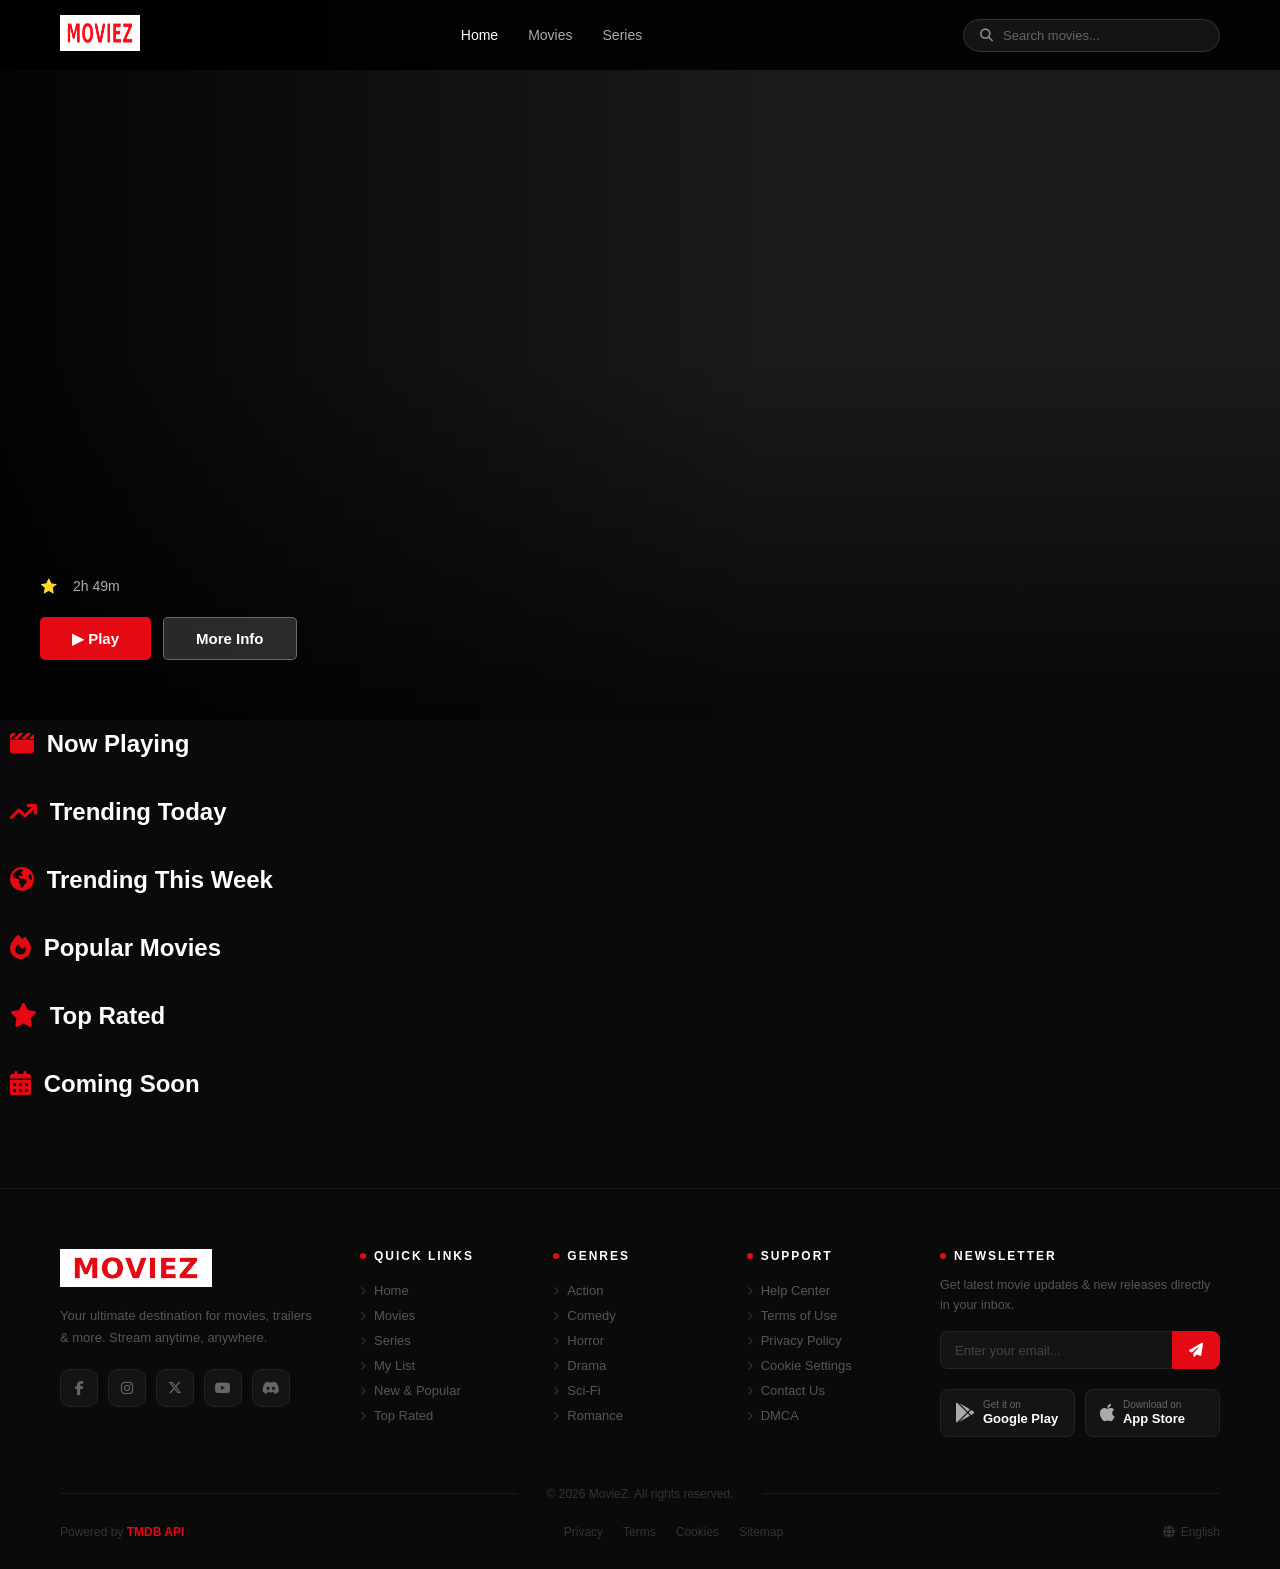
==== index.html @ 7d93047b "first commit of movie-api project" ====
<!DOCTYPE html>
<html lang="en">

<head>
    <meta charset="UTF-8">
    <meta name="viewport" content="width=device-width, initial-scale=1.0">
    <title>MovieZ</title>
    <link rel="stylesheet" href="style.css">
    <link rel="stylesheet" href="responsive.css">
    <link rel="stylesheet" href="https://cdnjs.cloudflare.com/ajax/libs/font-awesome/6.5.0/css/all.min.css">
</head>

<body>
    <div class="main">
        <div class="movie">
            <header>
                <div class="logo">
                    <img src="images/moviez-logo.png" alt="MovieZ" height="36">
                </div>
                <button class="hamburger" id="hamburger" aria-label="Menu"><i class="fa-solid fa-bars"></i></button>
                <ul class="nav-links" id="navLinks">
                    <li><a href="index.html" class="active">Home</a></li>
                    <li><a href="movie.html">Movies</a></li>
                    <li><a href="series.html">Series</a></li>
                    <!-- <li><a href="index.html">My List</a></li> -->
                </ul>
                <div class="header-right">
                    <div class="search-box" id="searchBox">
                        <i class="fa-solid fa-magnifying-glass"></i>
                        <input type="text" id="searchInput" placeholder="Search movies..." autocomplete="off" />
                        <button class="search-clear" id="searchClear">✕</button>
                        <div class="search-dropdown" id="searchDropdown"></div>
                    </div>
                </div>
            </header>

            <div class="search-results hidden" id="searchResults">
                <h2>Search Results</h2>
                <div class="cards-row" id="searchRow"></div>
            </div>

            <div class="middle">
                <div class="hero">
                    <div class="hero-bg"></div>
                    <div class="hero-content">
                        <h1 class="hero-title"></h1>
                        <div class="hero-meta">
                            <span class="hero-rating">⭐</span>
                            <span>2h 49m</span>
                            <span class="hero-year"></span>
                        </div>
                        <p class="hero-desc"></p>
                        <div class="hero-buttons">
                            <button class="btn-play">▶ Play</button>
                            <button class="btn-list">
                                <i class="fa-light fa-circle-info info"></i> More Info
                            </button>
                        </div>
                    </div>
                </div>
            </div>
        </div>

        <!-- Popular -->
        <!-- Now Playing -->
        <div class="movies-section">
            <div class="section-header">
                <h2 class="section-title"><i class="fa-solid fa-clapperboard s-icon"></i> Now Playing</h2>
            </div>
            <div class="cards-row" id="nowPlayingRow"></div>
        </div>

        <!-- Trending Today -->
        <div class="movies-section">
            <div class="section-header">
                <h2 class="section-title"><i class="fa-solid fa-arrow-trend-up s-icon"></i> Trending Today</h2>
            </div>
            <div class="cards-row" id="trendingTodayRow"></div>
        </div>

        <!-- Trending This Week -->
        <div class="movies-section">
            <div class="section-header">
                <h2 class="section-title"><i class="fa-solid fa-earth-americas s-icon"></i> Trending This Week</h2>
            </div>
            <div class="cards-row" id="trendingWeekRow"></div>
        </div>

        <!-- Popular -->
        <div class="movies-section">
            <div class="section-header">
                <h2 class="section-title"><i class="fa-solid fa-fire s-icon"></i> Popular Movies</h2>
            </div>
            <div class="cards-row" id="popularRow"></div>
        </div>

        <!-- Top Rated -->
        <div class="movies-section">
            <div class="section-header">
                <h2 class="section-title"><i class="fa-solid fa-star s-icon"></i> Top Rated</h2>
            </div>
            <div class="cards-row" id="topRatedRow"></div>
        </div>

        <!-- Upcoming -->
        <div class="movies-section">
            <div class="section-header">
                <h2 class="section-title"><i class="fa-solid fa-calendar-days s-icon"></i> Coming Soon</h2>
            </div>
            <div class="cards-row" id="upcomingRow"></div>
        </div>

        <!-- ── POPUP OVERLAY ── -->
        <div class="overlay" id="movie-overlay">
            <div class="popup" id="movie-popup">

                <button class="close-btn" id="popup-close">✕</button>

                <!-- TOP SECTION -->
                <div class="popup-top">

                    <!-- LEFT: Poster + Info + Watchlist -->
                    <div class="popup-left">
                        <img src="" alt="" class="popup-poster" id="popup-poster">
                        <div class="popup-info">
                            <h2 class="popup-title" id="popup-title"></h2>
                            <p class="popup-tagline" id="popup-tagline"></p>
                            <div class="popup-chips" id="popup-chips"></div>
                            <p class="popup-overview" id="popup-overview"></p>
                        </div>
                        <button class="watchlist-btn" id="popup-watchlist">
                            <span>+</span> Add to Watchlist
                        </button>
                    </div>

                    <!-- RIGHT: Trailer + Cast + Details -->
                    <div class="popup-right">
                        <div class="popup-trailer" id="popup-trailer">
                            <div class="trailer-placeholder">
                                <div class="play-btn">▶</div>
                            </div>
                        </div>

                        <!-- Cast + Details side by side -->
                        <div class="popup-bottom-right">
                            <div class="popup-cast-section">
                                <div class="popup-section-header">
                                    <span class="popup-section-title">Cast</span>
                                </div>
                                <div class="popup-cast-grid" id="popup-cast"></div>
                            </div>
                            <div class="popup-similar-section">
                                <div class="popup-section-header">
                                    <span class="popup-section-title">Details</span>
                                </div>
                                <div class="popup-extra-details" id="popup-extra-details"></div>
                            </div>
                        </div>
                    </div>

                </div>

                <!-- STATS BAR -->
                <div class="popup-stats" id="popup-stats"></div>
                <div class="popup-release-banner" id="popup-release-banner">
                    <span class="release-label">RELEASING ON</span>
                    <h2 class="release-date" id="popup-release-date"></h2>
                    <span class="release-sub">IN CINEMAS WORLDWIDE</span>
                </div>

                <!-- SIMILAR MOVIES -->
                <div class="popup-bottom">
                    <div class="popup-similar-section" style="padding: 0;">
                        <div class="popup-section-header">
                            <span class="popup-section-title">Similar Movies</span>
                            <a href="#" class="popup-view-all">View All</a>
                        </div>
                        <div class="popup-similar-grid" id="popup-similar"></div>
                    </div>
                </div>

            </div>
        </div>

    </div>

    <footer class="site-footer">



        <div class="footer-inner">

            <!-- TOP ROW -->
            <div class="footer-top">

                <!-- Brand -->
                <div class="footer-brand">
                    <div class="footer-logo">
                        <img src="images/moviez-logo.png" alt="MovieZ" height="36">
                    </div>
                    <p class="footer-tagline">Your ultimate destination for movies, trailers & more. Stream anytime,
                        anywhere.</p>
                    <div class="footer-social">
                        <a href="#" class="social-icon" title="Facebook"><i class="fa-brands fa-facebook-f"></i></a>
                        <a href="#" class="social-icon" title="Instagram"><i class="fa-brands fa-instagram"></i></a>
                        <a href="#" class="social-icon" title="Twitter"><i class="fa-brands fa-x-twitter"></i></a>
                        <a href="#" class="social-icon" title="YouTube"><i class="fa-brands fa-youtube"></i></a>
                        <a href="#" class="social-icon" title="Discord"><i class="fa-brands fa-discord"></i></a>
                    </div>
                </div>

                <!-- Quick Links -->
                <div class="footer-col">
                    <h4><span class="col-dot"></span>Quick Links</h4>
                    <ul>
                        <li><a href="#"><i class="fa-solid fa-chevron-right"></i>Home</a></li>
                        <li><a href="#"><i class="fa-solid fa-chevron-right"></i>Movies</a></li>
                        <li><a href="#"><i class="fa-solid fa-chevron-right"></i>Series</a></li>
                        <li><a href="#"><i class="fa-solid fa-chevron-right"></i>My List</a></li>
                        <li><a href="#"><i class="fa-solid fa-chevron-right"></i>New & Popular</a></li>
                        <li><a href="#"><i class="fa-solid fa-chevron-right"></i>Top Rated</a></li>
                    </ul>
                </div>

                <!-- Genres -->
                <div class="footer-col">
                    <h4><span class="col-dot"></span>Genres</h4>
                    <ul>
                        <li><a href="#"><i class="fa-solid fa-chevron-right"></i>Action</a></li>
                        <li><a href="#"><i class="fa-solid fa-chevron-right"></i>Comedy</a></li>
                        <li><a href="#"><i class="fa-solid fa-chevron-right"></i>Horror</a></li>
                        <li><a href="#"><i class="fa-solid fa-chevron-right"></i>Drama</a></li>
                        <li><a href="#"><i class="fa-solid fa-chevron-right"></i>Sci-Fi</a></li>
                        <li><a href="#"><i class="fa-solid fa-chevron-right"></i>Romance</a></li>
                    </ul>
                </div>

                <!-- Support -->
                <div class="footer-col">
                    <h4><span class="col-dot"></span>Support</h4>
                    <ul>
                        <li><a href="#"><i class="fa-solid fa-chevron-right"></i>Help Center</a></li>
                        <li><a href="#"><i class="fa-solid fa-chevron-right"></i>Terms of Use</a></li>
                        <li><a href="#"><i class="fa-solid fa-chevron-right"></i>Privacy Policy</a></li>
                        <li><a href="#"><i class="fa-solid fa-chevron-right"></i>Cookie Settings</a></li>
                        <li><a href="#"><i class="fa-solid fa-chevron-right"></i>Contact Us</a></li>
                        <li><a href="#"><i class="fa-solid fa-chevron-right"></i>DMCA</a></li>
                    </ul>
                </div>

                <!-- Newsletter -->
                <div class="footer-newsletter">
                    <h4><span class="col-dot"></span>Newsletter</h4>
                    <p>Get latest movie updates & new releases directly in your inbox.</p>
                    <div class="newsletter-form">
                        <input type="email" placeholder="Enter your email..." />
                        <button><i class="fa-solid fa-paper-plane"></i></button>
                    </div>
                    <div class="footer-app-badges">
                        <a href="#" class="app-badge">
                            <i class="fa-brands fa-google-play"></i>
                            <span><small>Get it on</small>Google Play</span>
                        </a>
                        <a href="#" class="app-badge">
                            <i class="fa-brands fa-apple"></i>
                            <span><small>Download on</small>App Store</span>
                        </a>
                    </div>
                </div>

            </div>

            <!-- DIVIDER -->
            <div class="footer-divider">
                <span class="divider-text">© 2026 MovieZ. All rights reserved.</span>
            </div>

            <!-- BOTTOM ROW -->
            <div class="footer-bottom">
                <p class="footer-powered">Powered by <a href="https://www.themoviedb.org/" target="_blank">TMDB API</a>
                </p>
                <div class="footer-bottom-links">
                    <a href="#">Privacy</a>
                    <a href="#">Terms</a>
                    <a href="#">Cookies</a>
                    <a href="#">Sitemap</a>
                </div>
                <p class="footer-lang"><i class="fa-solid fa-globe"></i> English</p>
            </div>

        </div>
    </footer>
    <script src="js/script.js"></script>
    <script>
        document.getElementById("hamburger").addEventListener("click", () => {
            document.getElementById("navLinks").classList.toggle("open");
        });
        document.addEventListener("click", (e) => {
            const nav = document.getElementById("navLinks");
            const btn = document.getElementById("hamburger");
            if (!nav.contains(e.target) && !btn.contains(e.target)) {
                nav.classList.remove("open");
            }
        });
    </script>
</body>
</html>
---- style.css ----
* {
  margin: 0;
  padding: 0;
  box-sizing: border-box;
  font-family: "Poppins", sans-serif;
  list-style: none;
}

/* Background dark karo */
body {
  background: #0a0a0a;
  color: #ffffff;
}

a {
  text-decoration: none;
  color: #ffffff;
  /* black se white */
}

.hidden {
  display: none;
}

.logo img {
  height: 36px;
  mix-blend-mode: multiply;  /* ← yeh add karo — white box hatega */
  filter: brightness(1);
}
header {
  display: flex;
  justify-content: space-between;
  align-items: center;
  padding: 15px 60px;
  position: fixed;
  top: 0;
  left: 0;
  width: 100%;
  z-index: 1000;
  overflow: visible;
  background: rgba(0, 0, 0, 0.85);
  backdrop-filter: blur(8px);
}

.logo img {
  width: 80px;
  mix-blend-mode: screen;
  /* multiply se screen karo — better result */
  filter: brightness(1.2);
}

.logo-text {
  font-size: 1.6rem;
  font-weight: 800;
  color: #e50914;
  letter-spacing: 1px;
  cursor: pointer;
}

/* Nav links */
.nav-links {
  display: flex;
  gap: 30px;
  list-style: none;
}

.nav-links a {
  font-size: 14px;
  color: #aaaaaa;
  transition: color 0.2s;
}

.nav-links a:hover,
.nav-links a.active {
  color: #ffffff;
}

/* Header right side */
.header-right {
  position: relative;
  z-index: 9999;
  overflow: visible !important;
}

.search-icon {
  font-size: 18px;
  color: #aaaaaa;
  cursor: pointer;
  transition: color 0.2s;
}

.search-icon:hover {
  color: #ffffff;
}

/* Avatar circle */
.avatar {
  width: 34px;
  height: 34px;
  background: #e50914;
  border-radius: 4px;
  display: flex;
  align-items: center;
  justify-content: center;
  font-size: 14px;
  font-weight: 600;
  cursor: pointer;
}

/* Hero Section */
.hero {
  position: relative;
  width: 100%;
  height: 80vh;
  display: flex;
  align-items: center;
  padding: 0 60px 100px;
  padding-top: 80px;
}

/* Background image */
.hero-bg {
  position: absolute;
  top: 0;
  left: 0;
  width: 100%;
  height: 100%;
  /* background-image: url('images/berlin.jpg'); */
  /* apni image daalo */
  background-size: cover;
  background-position: top;

  /* Dark overlay taaki text padha ja sake */
  background-color: #1a1a1a;
}

/* Left se right gradient overlay */
.hero-bg::after {
  content: "";
  position: absolute;
  inset: 0;
  background:
    linear-gradient(to right, rgba(0, 0, 0, 0.85) 0%, transparent 60%),
    linear-gradient(to top, rgba(0, 0, 0, 0.7) 0%, transparent 50%);
}

/* .trending-badge {
  background: #e50914;
  padding: 4px 12px;
  border-radius: 4px;
  font-size: 13px;
  font-weight: 600;
  display: inline-block;
  margin-bottom: 12px;
} */

/* Content upar overlay ke */
.hero-content {
  position: absolute;
  bottom: 60px;
  /* neeche se */
  left: 40px;
  /* left se */
  top: unset;
  /* top hatao */
  max-width: 550px;
}

.hero-title {
  font-size: 36px;
  max-width: 500px;
  font-weight: 700;
  line-height: 1.2;
  margin-bottom: 10px;
  color: #ffffff;
}

.hero-meta {
  display: flex;
  align-items: center;
  gap: 16px;
  font-size: 14px;
  color: #aaaaaa;
  margin-bottom: 14px;
}

.hero-desc {
  font-size: 15px;
  line-height: 1.6;
  color: #cccccc;
  margin-bottom: 23px;
}

/* Buttons */
.hero-buttons {
  display: flex;
  gap: 12px;
}

.btn-play {
  background: #e50914;
  color: white;
  border: none;
  padding: 12px 32px;
  font-size: 15px;
  font-weight: 600;
  border-radius: 5px;
  cursor: pointer;
}

.btn-play:hover {
  background: #c1070f;
}

.btn-list {
  background: rgba(255, 255, 255, 0.15);
  color: white;
  border: 1px solid rgba(255, 255, 255, 0.3);
  padding: 12px 32px;
  font-size: 15px;
  font-weight: 600;
  border-radius: 5px;
  cursor: pointer;
}

.btn-list:hover {
  background: rgba(255, 255, 255, 0.25);
}

.section-title {
  padding: 10px;
}

/* Cards row — horizontal scroll */
.cards-row {
  display: flex;
  gap: 12px;
  overflow-x: auto;
  padding: 10px 60px;
  scrollbar-width: none;
  flex-wrap: nowrap;
}

.cards-row::-webkit-scrollbar {
  display: none;
}

/* Single card */
.card {
  flex-shrink: 0;
  width: 150px;
  position: relative;
  border-radius: 6px;
  overflow: hidden;
  background: #1a1a1a;
  cursor: pointer;
  transition: transform 0.25s ease;
}

.rating {
  border: 2px solid green;
  background: rgba(0, 0, 0, 0.75);
  border: 1px solid rgba(245, 197, 24, 0.4);
  padding: 0px 5px;
  border-radius: 6px;
  position: absolute;
  top: 10px;
  font-size: 14px;
  left: 5px;
}

.modal {
  position: fixed;
  top: 0;
  left: 0;
  width: 100%;
  height: 100%;
  background: #141414;
  /* dark background */
  z-index: 9999;
  overflow-y: auto;
  position: relative;
  /* close button ke liye */
}

/* Hover effect */
.card:hover {
  transform: scale(1.1);
}

/* Card image */
.card img {
  width: 100%;
  aspect-ratio: 2/3;
  object-fit: cover;
  display: block;
}

/* Card title */
.card-info {
  padding: 8px 10px;
}

.card-year {
  font-size: 12px;
  color: #888;
  margin-top: 2px;
}

.card-info p {
  font-size: 12px;
  font-weight: 600;
  color: #ffffff;
  white-space: nowrap;
  overflow: hidden;
  text-overflow: ellipsis;
}

.search-box {
  position: relative;
  z-index: 10000;
  display: flex;
  align-items: center;
  background: #141414;
  border: 1px solid #333;
  border-radius: 50px;
  padding: 8px 16px;
  gap: 10px;
  transition:
    border-color 0.2s,
    background 0.2s;
}

.search-dropdown {
  position: fixed;
  /* absolute ki jagah fixed */
  top: 64px;
  /* header height ke barabar */
  right: 60px;
  /* header ke right padding ke barabar */
  width: 320px;
  background: #181818;
  border: 1px solid #2a2a2a;
  border-radius: 12px;
  box-shadow: 0 20px 60px rgba(0, 0, 0, 0.8);
  overflow: hidden;
  display: none;
  z-index: 99999;
}

.search-dropdown.active {
  display: block !important;
  /* !important add karo */
}

.search-box:focus-within {
  border-color: #e50914;
  background: #1a1a1a;
}

.search-box i {
  color: #888;
  font-size: 13px;
  flex-shrink: 0;
}

.search-box input {
  background: transparent;
  border: none;
  outline: none;
  color: #fff;
  font-size: 13px;
  width: 200px;
  font-family: inherit;
}

.search-box input::placeholder {
  color: #666;
}

/* X button */
.search-clear {
  background: none;
  border: none;
  color: #666;
  cursor: pointer;
  font-size: 12px;
  padding: 0;
  display: none;
  transition: color 0.2s;
  flex-shrink: 0;
}

.search-clear.visible {
  display: block;
}

.search-clear:hover {
  color: #fff;
}

.search-item {
  display: flex;
  align-items: center;
  gap: 12px;
  padding: 10px 16px;
  cursor: pointer;
  transition: background 0.2s;
}

.search-item:hover {
  background: rgba(229, 9, 20, 0.15);
  border-left: 3px solid #e50914;
}

.search-item-icon {
  color: #666;
  font-size: 13px;
  flex-shrink: 0;
}

.search-item-title {
  font-size: 14px;
  font-weight: 400;
  color: #fff;
}

.search-item:hover .search-item-icon {
  color: #e50914;
}

.search-item:hover .search-item-title {
  color: #e50914;
}

/* Poori screen cover kare */
.modal {
  position: fixed;
  top: 0;
  left: 0;
  width: 100%;
  height: 100%;
  background: rgba(0, 0, 0, 0.85);
  z-index: 999;
  overflow-y: auto;
}

/* Banner — upar full width */
.modal img {
  width: 100%;
  max-height: 400px;
  object-fit: cover;
}

/* Info section — flex row */
.modal-info {
  display: flex;
  gap: 40px;
  padding: 30px 60px;
}

.modal-left {
  flex: 2;
}

.modal-right {
  flex: 1;
}

/* Title */
.modal-left p:first-child {
  font-size: 28px;
  font-weight: 700;
  margin-bottom: 12px;
}

/* Close button */
.removebtn {
  position: absolute;
  top: 20px;
  right: 20px;
  background: rgba(0, 0, 0, 0.6);
  border: none;
  color: white;
  width: 36px;
  height: 36px;
  border-radius: 50%;
  cursor: pointer;
  font-size: 14px;
}

/* ── OVERLAY ── */
.overlay {
  position: fixed;
  inset: 0;
  background: rgba(0, 0, 0, 0.85);
  display: flex;
  align-items: center;
  justify-content: center;
  z-index: 1000;
  padding: 20px;
  opacity: 0;
  pointer-events: none;
  transition: opacity 0.3s ease;
  backdrop-filter: blur(4px);
}

.overlay.active {
  opacity: 1;
  pointer-events: all;
}

/* ── POPUP ── */
.popup {
  background: #181818;
  border-radius: 16px;
  width: 100%;
  max-width: 1000px;
  max-height: 92vh;
  overflow-y: auto;
  overflow-x: clip;
  box-shadow: 0 40px 100px rgba(0, 0, 0, 0.8);
  transform: translateY(24px) scale(0.97);
  transition: transform 0.35s cubic-bezier(0.16, 1, 0.3, 1);
  position: relative;
  scrollbar-width: thin;
  scrollbar-color: #333 transparent;
}

.overlay.active .popup {
  transform: translateY(0) scale(1);
}

.popup::-webkit-scrollbar {
  width: 4px;
}

.popup::-webkit-scrollbar-track {
  background: transparent;
}

.popup::-webkit-scrollbar-thumb {
  background: #333;
  border-radius: 2px;
}

/* ── CLOSE BUTTON ── */
.close-btn {
  position: absolute;
  top: 14px;
  right: 14px;
  width: 34px;
  height: 34px;
  background: rgba(255, 255, 255, 0.1);
  border: 1px solid rgba(255, 255, 255, 0.12);
  border-radius: 50%;
  cursor: pointer;
  display: flex;
  align-items: center;
  justify-content: center;
  color: #aaa;
  font-size: 16px;
  transition: all 0.2s ease;
  z-index: 10;
}

.close-btn:hover {
  background: rgba(255, 255, 255, 0.18);
  color: #fff;
  transform: rotate(90deg);
}

/* ── TOP SECTION ── */
.popup-top {
  display: grid;
  grid-template-columns: 280px 1fr;
  gap: 0;
  border-bottom: 1px solid #2a2a2a;
  align-items: start;
  /* ← KEY FIX: dono side apni height le lo */
}

/* ── LEFT: Poster + Info + Watchlist ── */
.popup-left {
  display: flex;
  flex-direction: column;
  /* justify-content: flex-start; */
  border-right: 1px solid #2a2a2a;
  overflow-y: auto;
  scrollbar-width: none;
  /* max-height: 92vh; */
}

.popup-left::-webkit-scrollbar {
  display: none;
}

.popup-poster {
  width: 100%;
  aspect-ratio: 2/3;
  object-fit: cover;
  border-radius: 16px 0 0 0;
  display: block;
  flex-shrink: 0;
}

.popup-extra-details {
  display: grid;
  grid-template-columns: auto 1fr;
  gap: 0;
}

/* Info below poster */
.popup-info {
  padding: 16px 16px 0;
}

.popup-title {
  font-size: 24px;
  font-weight: 800;
  color: #fff;
  line-height: 1.2;
  margin-bottom: 6px;
}

.popup-tagline {
  font-size: 12px;
  color: #888;
  font-style: italic;
  margin-bottom: 14px;
}

.popup-chips {
  display: flex;
  flex-wrap: wrap;
  gap: 8px;
  margin-bottom: 14px;
}

.p-chip {
  background: #222;
  border: 1px solid #333;
  border-radius: 6px;
  padding: 4px 10px;
  font-size: 12px;
  color: #bbb;
  font-weight: 500;
}

.p-chip-rating {
  display: flex;
  align-items: center;
  gap: 5px;
  background: rgba(245, 197, 24, 0.1);
  border: 1px solid rgba(245, 197, 24, 0.3);
  border-radius: 6px;
  padding: 4px 10px;
  font-size: 12px;
  font-weight: 700;
  color: #f5c518;
}

.popup-overview {
  font-size: 12.5px;
  color: #999;
  line-height: 1.7;
  margin-bottom: 0;
}

.watchlist-btn {
  margin: 14px 16px;
  background: #222;
  border: 1px solid #333;
  border-radius: 8px;
  color: #fff;
  font-family: inherit;
  font-size: 14px;
  font-weight: 600;
  padding: 12px;
  cursor: pointer;
  display: flex;
  align-items: center;
  justify-content: center;
  gap: 8px;
  transition:
    background 0.2s,
    border-color 0.2s;
  flex-shrink: 0;
}

.watchlist-btn span {
  font-size: 18px;
  line-height: 1;
}

.watchlist-btn:hover {
  background: #2a2a2a;
  border-color: #444;
}

/* ── RIGHT: Trailer ── */
.popup-right {
  padding: 0;
  gap: 0;
  display: flex;
  flex-direction: column;
  overflow: hidden;
  border-radius: 0 16px 0 0;
}

.popup-right-heading {
  font-size: 16px;
  font-weight: 700;
  color: #fff;
  margin: 0;
}

.popup-trailer {
  display: flex;
  flex-direction: column;
}

.trailer-placeholder {
  width: 100%;
  aspect-ratio: 16/9;
  /* ← FIXED ratio */
  background: linear-gradient(135deg, #1a1a1a 0%, #2a2a2a 100%);
  display: flex;
  align-items: center;
  justify-content: center;
  cursor: pointer;
  overflow: hidden;
  position: relative;
  border: 1px solid #333;
}

.trailer-placeholder img {
  width: 100%;
  height: 100%;
  object-fit: cover;
}

.trailer-placeholder iframe {
  position: absolute;
  top: 0;
  left: 0;
  width: 100%;
  height: 100%;
  border: none;
}

.play-btn {
  position: absolute;
  width: 64px;
  height: 44px;
  background: #ff0000;
  border-radius: 10px;
  display: flex;
  align-items: center;
  justify-content: center;
  font-size: 20px;
  color: #fff;
  border: none;
  transition:
    transform 0.2s,
    background 0.2s;
}

.trailer-placeholder:hover .play-btn {
  transform: scale(1.1);
  background: #cc0000;
}

.trailer-link {
  display: none;
}

/* Extra Details */
.popup-extra-details {
  display: grid !important;
  grid-template-columns: auto 1fr;
  gap: 4px 12px;
}

/* ── STATS BAR ── */
.popup-stats {
  display: grid;
  grid-template-columns: repeat(4, 1fr);
  border-bottom: 1px solid #2a2a2a;
}

.stat-item {
  padding: 18px 20px;
  display: flex;
  flex-direction: column;
  gap: 4px;
  border-right: 1px solid #2a2a2a;
}

.stat-item:last-child {
  border-right: none;
}

.stat-top {
  display: flex;
  align-items: center;
  gap: 8px;
}

.stat-icon {
  font-size: 18px;
}

.stat-value {
  font-size: 20px;
  font-weight: 800;
  color: #fff;
}

.stat-sub {
  font-size: 11px;
  color: #666;
  font-weight: 600;
  text-transform: uppercase;
  letter-spacing: 0.8px;
}

.stat-denom {
  font-size: 13px;
  color: #666;
  font-weight: 400;
}

.popup-bottom-right {
  display: grid;
  grid-template-columns: 55% 45%;
  /* cast zyada, details kam */
  gap: 0;
  padding: 24px;
  border-top: 1px solid #2a2a2a;
}

/* ── BOTTOM: Cast + Similar ── */
.popup-bottom {
  display: grid;
  display: flex;
  grid-template-columns: 1fr 1fr;
  gap: 0;
  padding: 24px;
  overflow: hidden;
}

.popup-cast-section {
  max-height: 350px;
  overflow-y: auto;
  scrollbar-width: thin;
  scrollbar-color: #333 transparent;
}

.popup-similar-section {
  padding-left: 24px;
  overflow-x: auto;
  scrollbar-width: none;
}

.popup-section-header {
  display: flex;
  align-items: center;
  justify-content: space-between;
  margin-bottom: 16px;
}

.popup-section-title {
  font-size: 16px;
  font-weight: 700;
  color: #fff;
}

.popup-view-all {
  font-size: 12px;
  color: #e50914;
  text-decoration: none;
  font-weight: 600;
  transition: color 0.2s;
}

.popup-view-all:hover {
  color: #f40612;
}

/* Cast Grid */
.popup-cast-grid {
  display: grid;
  grid-template-columns: repeat(4, 1fr);
  gap: 12px;
  overflow-x: hidden;
  /* horizontal scroll hatao */
}

.popup-cast-grid::-webkit-scrollbar {
  display: none;
}

.cast-card {
  flex: 0 0 100px;
  display: flex;
  flex-direction: column;
  align-items: center;
  gap: 8px;
  text-align: center;
}

.cast-photo {
  width: 80px;
  height: 80px;
  border-radius: 50%;
  object-fit: cover;
  background: #2a2a2a;
  border: 2px solid #333;
}

.cast-photo-placeholder {
  width: 80px;
  height: 80px;
  border-radius: 50%;
  background: #2a2a2a;
  border: 2px solid #333;
  display: flex;
  align-items: center;
  justify-content: center;
  font-size: 28px;
}

.cast-name {
  font-size: 12px;
  font-weight: 700;
  color: #ddd;
  line-height: 1.3;
}

.cast-character {
  font-size: 11px;
  color: #666;
  line-height: 1.3;
}

/* Similar Movies */
.popup-similar-grid {
  display: flex;
  gap: 10px;
  overflow-x: auto;
  overflow-y: hidden;
  flex-wrap: nowrap;
  padding-bottom: 8px;
  scroll-behavior: smooth;
  scrollbar-width: none;
  /* scrollbar-color: #e50914 #222; */
}

.popup-similar-grid::-webkit-scrollbar {
  height: 4px;
}

.popup-similar-grid::-webkit-scrollbar-track {
  background: #222;
  border-radius: 2px;
}

.popup-similar-grid::-webkit-scrollbar-thumb {
  background: #e50914;
  border-radius: 2px;
}

.similar-card {
  flex: 0 0 120px;
  display: flex;
  min-width: 120px;
  flex-direction: column;
  gap: 6px;
  cursor: pointer;
  transition: transform 0.2s;
}

.similar-card:hover {
  transform: scale(1.05);
}

.similar-poster {
  width: 120px;
  height: 170px;
  object-fit: cover;
  border-radius: 8px;
  background: #2a2a2a;
}

.similar-poster-placeholder {
  width: 100px;
  height: 140px;
  border-radius: 8px;
  background: #2a2a2a;
  display: flex;
  align-items: center;
  justify-content: center;
  font-size: 28px;
}

.similar-title {
  font-size: 11px;
  font-weight: 600;
  color: #ccc;
  line-height: 1.3;
}

.similar-year {
  font-size: 11px;
  color: #666;
}

/* Loading */
.popup-loading {
  display: flex;
  align-items: center;
  justify-content: center;
  height: 300px;
  color: #888;
  font-size: 14px;
  gap: 10px;
}

.popup-spinner {
  width: 20px;
  height: 20px;
  border: 2px solid rgba(255, 255, 255, 0.1);
  border-top-color: #e50914;
  border-radius: 50%;
  animation: spin 0.7s linear infinite;
}

/* Details grid */
.popup-details-grid {
  display: grid;
  grid-template-columns: auto 1fr;
}

.pd-row {
  display: contents;
}

.pd-key {
  font-size: 12px;
  color: #666;
  padding: 6px 20px 6px 0;
  white-space: nowrap;
  border-bottom: 1px solid #242424;
}

.pd-val {
  font-size: 12px;
  color: #ddd;
  padding: 6px 0;
  border-bottom: 1px solid #242424;
}

.pd-val.red {
  color: #e50914;
}

.popup-release-banner {
  background-image: url("");
  padding: 30px;
  display: flex;
  flex-direction: column;
  gap: 8px;
  border-bottom: 1px solid #2a2a2a;
  position: relative;
  overflow: hidden;
}

.release-label {
  font-size: 9px;
  color: #aaa;
  letter-spacing: 3px;
  font-weight: 600;
}

.release-date {
  font-size: 48px;
  font-weight: 800;
  color: #fff;
}

.release-sub {
  font-size: 12px;
  color: #aaa;
  letter-spacing: 3px;
}

.popup-release-banner::before {
  content: "";
  position: absolute;
  inset: 0;
  background: rgba(0, 0, 0, 0.6);
  z-index: 0;
}

.popup-release-banner * {
  position: relative;
  z-index: 1;
  /* opacity: ; */
}

@keyframes spin {
  to {
    transform: rotate(360deg);
  }
}

/* ── RESPONSIVE ── */
@media (max-width: 900px) {
  .popup-top {
    grid-template-columns: 180px 1fr;
  }

  .popup-stats {
    grid-template-columns: repeat(2, 1fr);
  }
}

@media (max-width: 640px) {
  .popup-top {
    grid-template-columns: 1fr;
  }

  .popup-poster {
    border-radius: 16px 16px 0 0;
    aspect-ratio: 16/9;
  }

  .popup-bottom {
    grid-template-columns: 1fr;
    gap: 24px;
    overflow-x: hidden;
  }

  .popup-cast-section {
    /* padding-right: 0; */
    border-right: none;
    border-bottom: 1px solid #2a2a2a;
    padding-bottom: 24px;
  }

  /* .popup-similar-section {
    margin-left: 10;
  } */

  .popup-stats {
    grid-template-columns: repeat(2, 1fr);
  }
}

/* footer-------------- */
/* ── FOOTER ── */
.site-footer {
  background: #0a0a0a;
  position: relative;
  margin-top: 60px;
}

/* Wave */
.footer-wave {
  margin-bottom: -2px;
  line-height: 0;
}

.footer-wave svg {
  width: 100%;
  height: 60px;
  display: block;
}

.footer-inner {
  padding: 60px 60px 30px;
  background: #0a0a0a;
  border-top: 1px solid #1a1a1a;
}

/* TOP ROW */
.footer-top {
  display: grid;
  grid-template-columns: 260px 1fr 1fr 1fr 280px;
  gap: 40px;
  padding-bottom: 50px;
}

/* BRAND */
.footer-brand {
  display: flex;
  flex-direction: column;
  gap: 14px;
}

.footer-logo img {
  height: 38px;
  object-fit: contain;
}

.footer-tagline {
  font-size: 13px;
  color: #555;
  line-height: 1.7;
}

.footer-social {
  display: flex;
  gap: 10px;
  flex-wrap: wrap;
  margin-top: 6px;
}

.social-icon {
  width: 38px;
  height: 38px;
  background: #141414;
  border: 1px solid #242424;
  border-radius: 10px;
  display: flex;
  align-items: center;
  justify-content: center;
  color: #666;
  font-size: 14px;
  text-decoration: none;
  transition: all 0.25s ease;
}

.social-icon:hover {
  background: #e50914;
  border-color: #e50914;
  color: #fff;
  transform: translateY(-3px);
  box-shadow: 0 8px 20px rgba(229, 9, 20, 0.3);
}

/* COLUMNS */
.footer-col h4 {
  font-size: 12px;
  font-weight: 700;
  color: #fff;
  text-transform: uppercase;
  letter-spacing: 2px;
  margin-bottom: 20px;
  display: flex;
  align-items: center;
  gap: 8px;
}

.col-dot {
  width: 6px;
  height: 6px;
  background: #e50914;
  border-radius: 50%;
  display: inline-block;
  flex-shrink: 0;
}

.footer-col ul {
  list-style: none;
  display: flex;
  flex-direction: column;
  gap: 10px;
}

.footer-col ul li a {
  font-size: 13px;
  color: #555;
  text-decoration: none;
  display: flex;
  align-items: center;
  gap: 8px;
  transition: all 0.2s ease;
}

.footer-col ul li a i {
  font-size: 9px;
  color: #333;
  transition: all 0.2s ease;
}

.footer-col ul li a:hover {
  color: #e50914;
  transform: translateX(4px);
}

.footer-col ul li a:hover i {
  color: #e50914;
}

/* NEWSLETTER */
.footer-newsletter h4 {
  font-size: 12px;
  font-weight: 700;
  color: #fff;
  text-transform: uppercase;
  letter-spacing: 2px;
  margin-bottom: 12px;
  display: flex;
  align-items: center;
  gap: 8px;
}

.footer-newsletter p {
  font-size: 12.5px;
  color: #555;
  line-height: 1.6;
  margin-bottom: 16px;
}

.newsletter-form {
  display: flex;
  gap: 0;
  margin-bottom: 20px;
}

.newsletter-form input {
  flex: 1;
  background: #141414;
  border: 1px solid #242424;
  border-right: none;
  border-radius: 8px 0 0 8px;
  padding: 10px 14px;
  font-size: 13px;
  color: #fff;
  font-family: inherit;
  outline: none;
  transition: border-color 0.2s;
}

.newsletter-form input::placeholder {
  color: #444;
}

.newsletter-form input:focus {
  border-color: #e50914;
}

.newsletter-form button {
  background: #e50914;
  border: 1px solid #e50914;
  border-radius: 0 8px 8px 0;
  padding: 10px 16px;
  color: #fff;
  cursor: pointer;
  font-size: 14px;
  transition: background 0.2s;
}

.newsletter-form button:hover {
  background: #c2070f;
}

/* App Badges */
.footer-app-badges {
  display: flex;
  gap: 10px;
  flex-wrap: wrap;
}

.app-badge {
  display: flex;
  align-items: center;
  gap: 8px;
  background: #141414;
  border: 1px solid #242424;
  border-radius: 8px;
  padding: 8px 14px;
  text-decoration: none;
  color: #fff;
  transition: all 0.2s ease;
  flex: 1;
  min-width: 110px;
}

.app-badge:hover {
  border-color: #e50914;
  background: #1a0a0a;
}

.app-badge i {
  font-size: 20px;
  color: #aaa;
}

.app-badge span {
  display: flex;
  flex-direction: column;
  font-size: 13px;
  font-weight: 600;
  line-height: 1.3;
}

.app-badge span small {
  font-size: 10px;
  color: #666;
  font-weight: 400;
}

/* DIVIDER */
.footer-divider {
  display: flex;
  align-items: center;
  gap: 20px;
  margin-bottom: 24px;
}

.footer-divider::before,
.footer-divider::after {
  content: "";
  flex: 1;
  height: 1px;
  background: #1a1a1a;
}

.divider-text {
  font-size: 12px;
  color: #333;
  white-space: nowrap;
  padding: 0 10px;
}

/* BOTTOM ROW */
.footer-bottom {
  display: flex;
  align-items: center;
  justify-content: space-between;
  flex-wrap: wrap;
  gap: 12px;
}

.footer-powered {
  font-size: 12px;
  color: #333;
}

.footer-powered a {
  color: #e50914;
  text-decoration: none;
  font-weight: 600;
}

.footer-powered a:hover {
  text-decoration: underline;
}

.footer-bottom-links {
  display: flex;
  gap: 20px;
}

.footer-bottom-links a {
  font-size: 12px;
  color: #333;
  text-decoration: none;
  transition: color 0.2s;
}

.footer-bottom-links a:hover {
  color: #e50914;
}

.footer-lang {
  font-size: 12px;
  color: #333;
  display: flex;
  align-items: center;
  gap: 6px;
  cursor: pointer;
  transition: color 0.2s;
}

.footer-lang:hover {
  color: #aaa;
}

/* ── RESPONSIVE ── */
@media (max-width: 1100px) {
  .footer-top {
    grid-template-columns: 1fr 1fr 1fr;
    gap: 30px;
  }

  .footer-newsletter {
    grid-column: span 2;
  }
}

@media (max-width: 768px) {
  .footer-inner {
    padding: 40px 24px 24px;
  }

  .footer-top {
    grid-template-columns: 1fr 1fr;
  }

  .footer-newsletter {
    grid-column: span 2;
  }
}

@media (max-width: 480px) {
  .footer-top {
    grid-template-columns: 1fr;
  }

  .footer-newsletter {
    grid-column: span 1;
  }

  .footer-bottom {
    flex-direction: column;
    text-align: center;
  }
}
/* ── Hamburger Menu ── */
.hamburger {
  display: none;
  background: none;
  border: none;
  color: #fff;
  font-size: 1.4rem;
  cursor: pointer;
  padding: 6px 10px;
  z-index: 999;
}

@media (max-width: 768px) {
  header {
    flex-wrap: wrap;
    position: relative;
    padding: 12px 16px;
  }

  .hamburger {
    display: block;
    margin-left: auto;
  }

  .nav-links {
    display: none;
    flex-direction: column;
    width: 100%;
    background: #111;
    padding: 10px 0;
    border-top: 1px solid #333;
    gap: 0;
  }

  .nav-links.open {
    display: flex;
  }

  .nav-links li {
    width: 100%;
  }

  .nav-links li a {
    display: block;
    padding: 12px 20px;
    font-size: 1rem;
    border-bottom: 1px solid #222;
  }

  .header-right {
    width: 100%;
    margin-top: 10px;
  }

  .search-box {
    width: 100%;
  }

  .search-box input {
    width: 100%;
  }

  .logo img {
    height: 28px !important;
  }
}

/* ── FA Section Icons ── */
.s-icon {
  color: #e50914;
  margin-right: 6px;
}

.pagination {
  display: flex;
  justify-content: center;
  align-items: center;
  gap: 6px;
  margin: 30px 0;
  flex-wrap: wrap;
}

.page-btn {
  background: #1a1a1a;
  color: #fff;
  border: 1px solid #333;
  padding: 8px 14px;
  border-radius: 6px;
  cursor: pointer;
  font-size: 14px;
  transition: all 0.2s;
}

.page-btn:hover {
  background: #e50914;
  border-color: #e50914;
}
.page-btn.active {
  background: #e50914;
  border-color: #e50914;
  font-weight: bold;
}
.page-btn.disabled {
  opacity: 0.3;
  cursor: not-allowed;
  pointer-events: none;
}
.page-dots {
  color: #888;
  padding: 8px 4px;
}
---- responsive.css ----
/* ═══════════════════════════════════════════
   responsive.css — MovieZ Mobile Responsive
   Link this in index.html, movie.html, series.html
   ═══════════════════════════════════════════ */

/* ── HEADER ── */
.hamburger {
  display: none;
  background: none;
  border: none;
  color: #fff;
  font-size: 1.4rem;
  cursor: pointer;
  padding: 6px 10px;
  z-index: 1001;
  margin-left: auto;
}
@media (max-width: 640px) {
  .popup-similar-grid {
    display: flex;
    overflow-x: auto;
    overflow-y: hidden;
    flex-wrap: nowrap;
    gap: 10px;

    -webkit-overflow-scrolling: touch;
  }

  .popup-similar-grid::-webkit-scrollbar {
    height: 4px;
  }

  .similar-card {
    flex: 0 0 120px;
  }
}
@media (max-width: 900px) {
  header {
    padding: 12px 24px;
    flex-wrap: wrap;
    gap: 0;
  }

  .hamburger {
    display: block;
  }

  .nav-links {
    display: none;
    flex-direction: column;
    width: 100%;
    background: #111;
    border-top: 1px solid #222;
    padding: 8px 0;
    gap: 0;
    order: 3;
  }

  .nav-links.open {
    display: flex;
  }

  .nav-links li a {
    display: block;
    padding: 12px 24px;
    font-size: 15px;
    border-bottom: 1px solid #1a1a1a;
    color: #aaa;
  }

  .nav-links li a.active,
  .nav-links li a:hover {
    color: #fff;
    background: rgba(229, 9, 20, 0.08);
    border-left: 3px solid #e50914;
    padding-left: 21px;
  }

  .header-right {
    width: 100%;
    order: 4;
    margin-top: 10px;
    padding-bottom: 8px;
  }

  .search-box {
    width: 100%;
  }

  .search-box input {
    width: 100%;
  }

  .search-dropdown {
    right: 16px;
    left: 16px;
    width: auto;
    top: auto;
  }

  .logo img {
    height: 28px !important;
    width: auto !important;
  }
}

/* ── HERO ── */
@media (max-width: 768px) {
  .hero {
    height: 60vh;
    padding: 0 20px 60px;
  }

  .hero-content {
    left: 20px;
    bottom: 30px;
    max-width: 90%;
  }

  .hero-title {
    font-size: 22px;
  }

  .hero-desc {
    display: none;
  }

  .hero-meta {
    font-size: 12px;
    gap: 10px;
  }

  .btn-play,
  .btn-list {
    padding: 10px 20px;
    font-size: 13px;
  }
}

/* ── CARDS ROW ── */
@media (max-width: 768px) {
  .cards-row {
    padding: 10px 16px;
    gap: 10px;
  }

  .card {
    width: 120px;
  }

  .movies-section {
    margin-bottom: 24px;
  }

  .section-title {
    font-size: 16px;
    padding: 0 16px;
  }
}

/* ── MOVIES / SERIES GRID ── */
@media (max-width: 900px) {
  .movies-grid {
    grid-template-columns: repeat(3, 1fr) !important;
    gap: 12px;
    padding: 0 16px;
  }

  .movies-grid-section {
    padding: 0;
  }

  .grid-header {
    padding: 0 16px;
  }

  .grid-title {
    font-size: 18px;
  }
}

@media (max-width: 560px) {
  .movies-grid {
    grid-template-columns: repeat(2, 1fr) !important;
    gap: 10px;
  }
}

/* ── PAGE BANNER (movie & series) ── */
@media (max-width: 768px) {
  .page-banner {
    height: 220px !important;
    margin-top: 70px;
  }

  .page-banner-content h1 {
    font-size: 24px;
  }

  .page-banner-content p {
    font-size: 13px;
  }
}

/* ── FILTER BAR ── */
@media (max-width: 768px) {
  .filter-bar {
    padding: 10px 12px;
    gap: 8px;
    overflow-x: auto;
    flex-wrap: nowrap;
    scrollbar-width: none;
  }

  .filter-bar::-webkit-scrollbar {
    display: none;
  }

  .filter-btn {
    white-space: nowrap;
    flex-shrink: 0;
    padding: 6px 14px;
    font-size: 12px;
  }

  .filter-label {
    flex-shrink: 0;
    font-size: 12px;
  }
}

/* ── LOAD MORE BTN ── */
@media (max-width: 768px) {
  .load-more-wrap {
    padding: 16px;
  }

  .load-more-btn {
    width: 100%;
    padding: 12px;
    font-size: 14px;
  }
}

/* ── POPUP ── */
@media (max-width: 900px) {
  .popup {
    max-height: 95vh;
    border-radius: 12px;
  }

  .popup-top {
    grid-template-columns: 160px 1fr;
  }

  .popup-bottom-right {
    grid-template-columns: 1fr;
    gap: 20px;
    padding: 16px;
  }

  .popup-stats {
    grid-template-columns: repeat(2, 1fr);
  }

  .release-date {
    font-size: 32px;
  }
}

@media (max-width: 640px) {
  .overlay {
    padding: 10px;
  }

  .popup-top {
    grid-template-columns: 1fr;
  }

  .popup-left {
    border-right: none;
    border-bottom: 1px solid #2a2a2a;
  }

  .popup-poster {
    border-radius: 12px 12px 0 0;
    aspect-ratio: 16/9;
    object-position: top;
  }

  .popup-title {
    font-size: 18px;
  }

  .popup-bottom-right {
    grid-template-columns: 1fr;
  }

  .popup-bottom {
    padding: 16px;
  }

  .popup-cast-grid {
    grid-template-columns: repeat(3, 1fr);
  }

  .cast-photo {
    width: 60px;
    height: 60px;
  }

  .release-date {
    font-size: 24px;
  }

  .popup-stats {
    grid-template-columns: repeat(2, 1fr);
  }
}

/* ── FOOTER ── */
@media (max-width: 1100px) {
  .footer-top {
    grid-template-columns: 1fr 1fr 1fr;
    gap: 30px;
  }

  .footer-newsletter {
    grid-column: span 2;
  }
}

@media (max-width: 768px) {
  .footer-inner {
    padding: 40px 20px 24px;
  }

  .footer-top {
    grid-template-columns: 1fr 1fr;
    gap: 24px;
  }

  .footer-newsletter {
    grid-column: span 2;
  }

  .footer-bottom {
    flex-direction: column;
    align-items: center;
    text-align: center;
    gap: 10px;
  }
}

@media (max-width: 480px) {
  .footer-top {
    grid-template-columns: 1fr;
  }

  .footer-newsletter {
    grid-column: span 1;
  }

  .footer-bottom-links {
    gap: 12px;
    flex-wrap: wrap;
    justify-content: center;
  }

  .footer-app-badges {
    flex-direction: column;
  }
}

/* ── SECTION TITLES ── */
@media (max-width: 768px) {
  .section-header {
    padding: 0 16px;
  }

  .s-icon {
    font-size: 14px;
  }
}
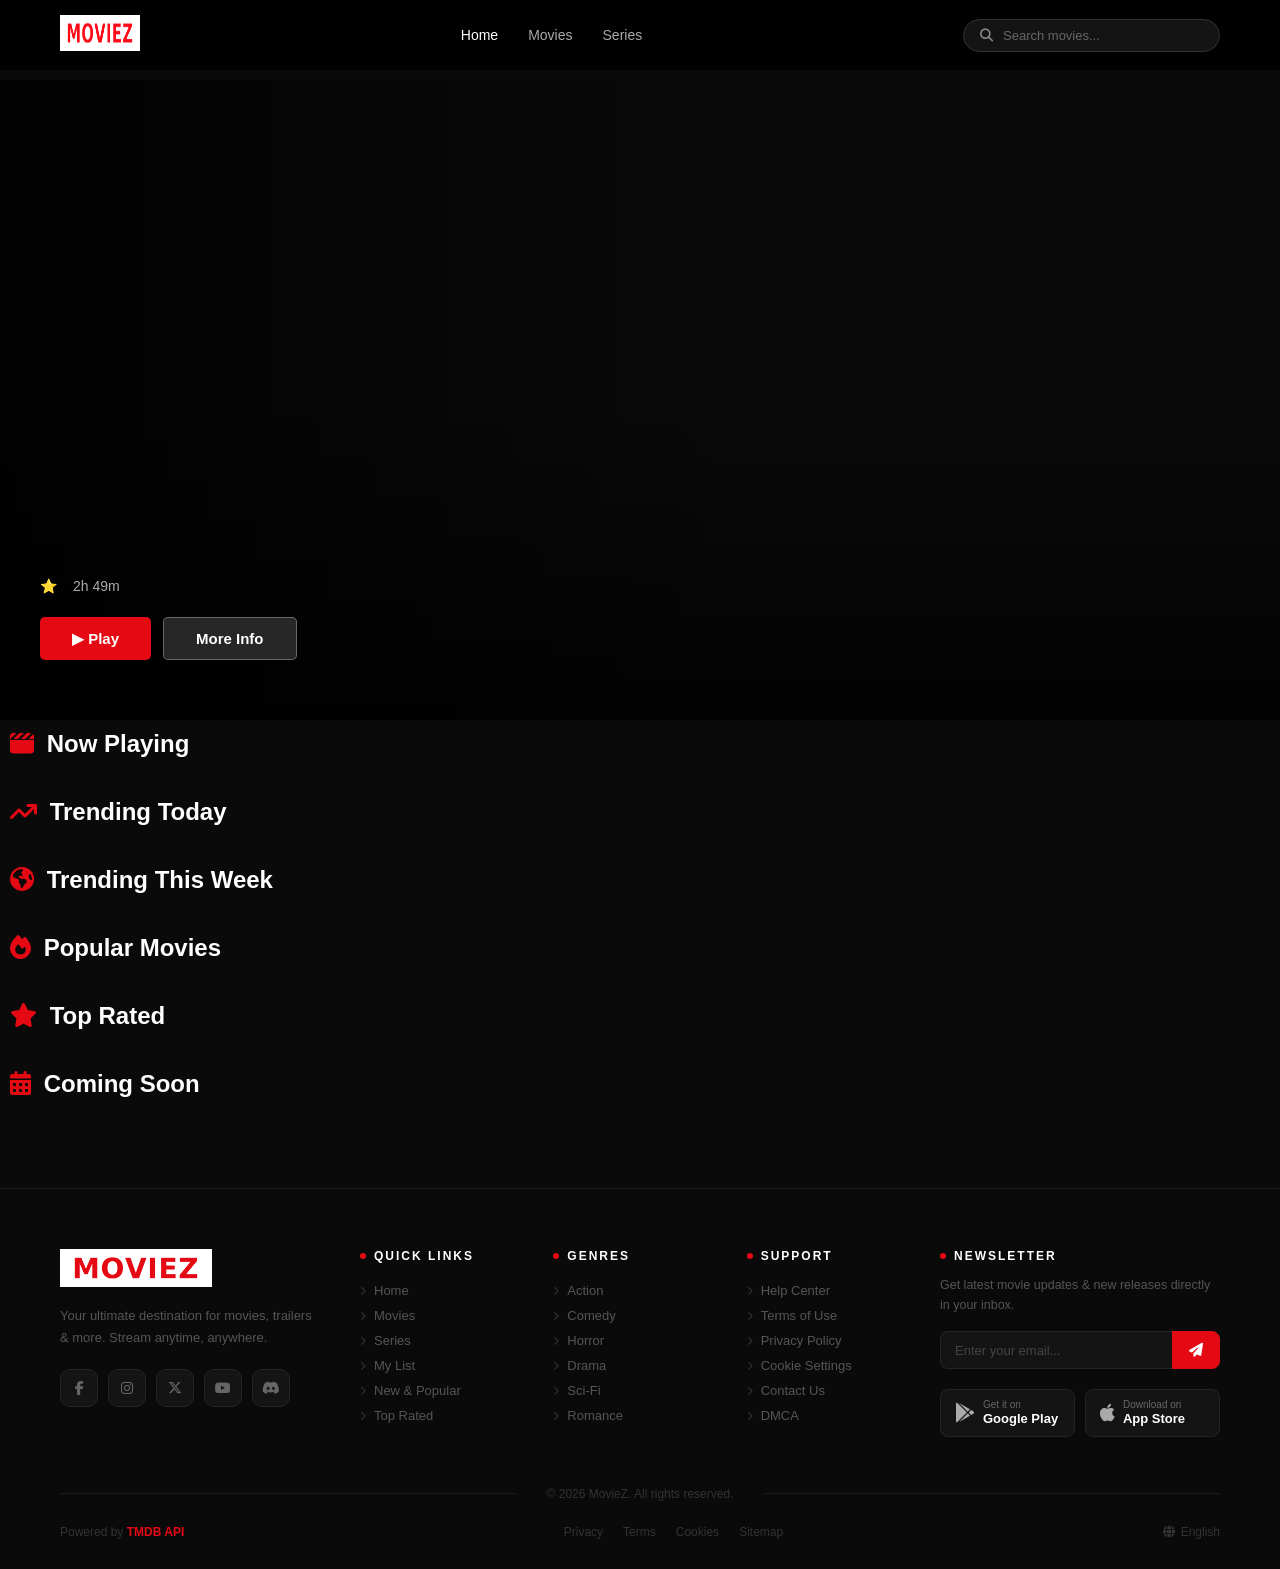
==== commit 4d89cbc5: "final changes" ====
--- a/index.html
+++ b/index.html
@@ -5,8 +5,8 @@
     <meta charset="UTF-8">
     <meta name="viewport" content="width=device-width, initial-scale=1.0">
     <title>MovieZ</title>
-    <link rel="stylesheet" href="style.css">
-    <link rel="stylesheet" href="responsive.css">
+    <link rel="stylesheet" href="css/style.css">
+    <link rel="stylesheet" href="css/responsive.css">
     <link rel="stylesheet" href="https://cdnjs.cloudflare.com/ajax/libs/font-awesome/6.5.0/css/all.min.css">
 </head>
 
@@ -41,20 +41,22 @@
 
             <div class="middle">
                 <div class="hero">
-                    <div class="hero-bg"></div>
-                    <div class="hero-content">
-                        <h1 class="hero-title"></h1>
-                        <div class="hero-meta">
-                            <span class="hero-rating">⭐</span>
-                            <span>2h 49m</span>
-                            <span class="hero-year"></span>
-                        </div>
-                        <p class="hero-desc"></p>
-                        <div class="hero-buttons">
-                            <button class="btn-play">▶ Play</button>
-                            <button class="btn-list">
-                                <i class="fa-light fa-circle-info info"></i> More Info
-                            </button>
+                    <div class="hero-inner">
+                        <div class="hero-bg"></div>
+                        <div class="hero-content">
+                            <h1 class="hero-title"></h1>
+                            <div class="hero-meta">
+                                <span class="hero-rating">⭐</span>
+                                <span>2h 49m</span>
+                                <span class="hero-year"></span>
+                            </div>
+                            <p class="hero-desc"></p>
+                            <div class="hero-buttons">
+                                <button class="btn-play">▶ Play</button>
+                                <button class="btn-list">
+                                    <i class="fa-light fa-circle-info info"></i> More Info
+                                </button>
+                            </div>
                         </div>
                     </div>
                 </div>
--- a/css/style.css
+++ b/css/style.css
@@ -0,0 +1,1658 @@
+* {
+  margin: 0;
+  padding: 0;
+  box-sizing: border-box;
+  font-family: "Poppins", sans-serif;
+  list-style: none;
+}
+
+/* Background dark karo */
+body {
+  background: #0a0a0a;
+  color: #ffffff;
+}
+
+a {
+  text-decoration: none;
+  color: #ffffff;
+  /* black se white */
+}
+
+.hidden {
+  display: none;
+}
+
+.logo img {
+  height: 36px;
+  mix-blend-mode: multiply; /* ← yeh add karo — white box hatega */
+  filter: brightness(1);
+}
+header {
+  display: flex;
+  justify-content: space-between;
+  align-items: center;
+  padding: 15px 60px;
+  position: fixed;
+  top: 0;
+  left: 0;
+  width: 100%;
+  z-index: 1000;
+  overflow: visible;
+  background: rgba(0, 0, 0, 0.85);
+  backdrop-filter: blur(8px);
+}
+
+.logo img {
+  width: 80px;
+  mix-blend-mode: screen;
+  /* multiply se screen karo — better result */
+  filter: brightness(1.2);
+}
+
+.logo-text {
+  font-size: 1.6rem;
+  font-weight: 800;
+  color: #e50914;
+  letter-spacing: 1px;
+  cursor: pointer;
+}
+
+/* Nav links */
+.nav-links {
+  display: flex;
+  gap: 30px;
+  list-style: none;
+}
+
+.nav-links a {
+  font-size: 14px;
+  color: #aaaaaa;
+  transition: color 0.2s;
+}
+
+.nav-links a:hover,
+.nav-links a.active {
+  color: #ffffff;
+}
+
+/* Header right side */
+.header-right {
+  position: relative;
+  z-index: 9999;
+  overflow: visible !important;
+}
+
+.search-icon {
+  font-size: 18px;
+  color: #aaaaaa;
+  cursor: pointer;
+  transition: color 0.2s;
+}
+
+.search-icon:hover {
+  color: #ffffff;
+}
+
+/* Avatar circle */
+.avatar {
+  width: 34px;
+  height: 34px;
+  background: #e50914;
+  border-radius: 4px;
+  display: flex;
+  align-items: center;
+  justify-content: center;
+  font-size: 14px;
+  font-weight: 600;
+  cursor: pointer;
+}
+
+/* Hero Section */
+.hero {
+  position: relative;
+  width: 100%;
+  min-height: 80vh;
+  padding-top: 80px;
+  overflow: hidden;
+}
+
+.hero-inner {
+  position: relative;
+  width: 100%;
+  max-width: 1400px;
+  height: calc(80vh - 80px);
+  margin: 0 auto;
+  padding: 0 60px;
+}
+
+.hero-bg {
+  position: absolute;
+  inset: 0;
+  width: 100%;
+  height: 100%;
+  background-size: cover;
+  background-position: center top;
+}
+
+.hero-bg::after {
+  content: "";
+  position: absolute;
+  inset: 0;
+  background:
+    linear-gradient(to right, rgba(0, 0, 0, 0.85) 0%, transparent 60%),
+    linear-gradient(to top, rgba(0, 0, 0, 0.8) 0%, transparent 50%);
+}
+
+.hero-content {
+  position: absolute;
+  bottom: 60px;
+  /* neeche se */
+  left: 40px;
+  /* left se */
+  top: unset;
+  /* top hatao */
+  max-width: 550px;
+}
+
+.hero-title {
+  font-size: 36px;
+  max-width: 500px;
+  font-weight: 700;
+  line-height: 1.2;
+  margin-bottom: 10px;
+  color: #ffffff;
+}
+
+.hero-meta {
+  display: flex;
+  align-items: center;
+  gap: 16px;
+  font-size: 14px;
+  color: #aaaaaa;
+  margin-bottom: 14px;
+}
+
+.hero-desc {
+  font-size: 15px;
+  line-height: 1.6;
+  color: #cccccc;
+  margin-bottom: 23px;
+}
+
+/* Buttons */
+.hero-buttons {
+  display: flex;
+  gap: 12px;
+}
+
+.btn-play {
+  background: #e50914;
+  color: white;
+  border: none;
+  padding: 12px 32px;
+  font-size: 15px;
+  font-weight: 600;
+  border-radius: 5px;
+  cursor: pointer;
+}
+
+.btn-play:hover {
+  background: #c1070f;
+}
+
+.btn-list {
+  background: rgba(255, 255, 255, 0.15);
+  color: white;
+  border: 1px solid rgba(255, 255, 255, 0.3);
+  padding: 12px 32px;
+  font-size: 15px;
+  font-weight: 600;
+  border-radius: 5px;
+  cursor: pointer;
+}
+
+.btn-list:hover {
+  background: rgba(255, 255, 255, 0.25);
+}
+
+.section-title {
+  padding: 10px;
+}
+
+@media (max-width: 768px) {
+  .hero {
+    min-height: 60vh;
+  }
+
+  .hero-inner {
+    height: calc(60vh - 70px);
+    padding: 0 20px;
+  }
+
+  .hero-content {
+    left: 20px;
+    right: 20px;
+    bottom: 30px;
+    max-width: none;
+  }
+
+  .hero-title {
+    font-size: 22px;
+  }
+
+  .hero-desc {
+    display: none;
+  }
+}
+/* Cards row — horizontal scroll */
+.cards-row {
+  display: flex;
+  gap: 12px;
+  overflow-x: auto;
+  padding: 10px 60px;
+  scrollbar-width: none;
+  flex-wrap: nowrap;
+}
+
+.cards-row::-webkit-scrollbar {
+  display: none;
+}
+
+/* Single card */
+.card {
+  flex-shrink: 0;
+  width: 150px;
+  position: relative;
+  border-radius: 6px;
+  overflow: hidden;
+  background: #1a1a1a;
+  cursor: pointer;
+  transition: transform 0.25s ease;
+}
+
+.rating {
+  border: 2px solid green;
+  background: rgba(0, 0, 0, 0.75);
+  border: 1px solid rgba(245, 197, 24, 0.4);
+  padding: 0px 5px;
+  border-radius: 6px;
+  position: absolute;
+  top: 10px;
+  font-size: 14px;
+  left: 5px;
+}
+
+.modal {
+  position: fixed;
+  top: 0;
+  left: 0;
+  width: 100%;
+  height: 100%;
+  background: #141414;
+  /* dark background */
+  z-index: 9999;
+  overflow-y: auto;
+  position: relative;
+  /* close button ke liye */
+}
+
+/* Hover effect */
+.card:hover {
+  transform: scale(1.1);
+}
+
+/* Card image */
+.card img {
+  width: 100%;
+  aspect-ratio: 2/3;
+  object-fit: cover;
+  display: block;
+}
+
+/* Card title */
+.card-info {
+  padding: 8px 10px;
+}
+
+.card-year {
+  font-size: 12px;
+  color: #888;
+  margin-top: 2px;
+}
+
+.card-info p {
+  font-size: 12px;
+  font-weight: 600;
+  color: #ffffff;
+  white-space: nowrap;
+  overflow: hidden;
+  text-overflow: ellipsis;
+}
+
+.search-box {
+  position: relative;
+  z-index: 10000;
+  display: flex;
+  align-items: center;
+  background: #141414;
+  border: 1px solid #333;
+  border-radius: 50px;
+  padding: 8px 16px;
+  gap: 10px;
+  transition:
+    border-color 0.2s,
+    background 0.2s;
+}
+
+.search-dropdown {
+  position: fixed;
+  top: 64px;
+  right: 60px;
+  width: 320px;
+  background: #181818;
+  border: 1px solid #2a2a2a;
+  border-radius: 12px;
+  box-shadow: 0 20px 60px rgba(0, 0, 0, 0.8);
+
+  display: none;
+  z-index: 99999;
+
+  max-height: 220px;
+  overflow-y: auto;
+  overflow-x: hidden;
+}
+
+/* Netflix style scrollbar */
+.search-dropdown::-webkit-scrollbar {
+  width: 4px;
+}
+
+.search-dropdown::-webkit-scrollbar-track {
+  background: #141414;
+}
+
+.search-dropdown::-webkit-scrollbar-thumb {
+  background: #e50914;
+  border-radius: 10px;
+}
+
+.search-dropdown::-webkit-scrollbar-thumb:hover {
+  background: #ff1f2d;
+}
+
+.search-dropdown.active {
+  display: block !important;
+}
+.search-box i {
+  color: #888;
+  font-size: 13px;
+  flex-shrink: 0;
+}
+
+.search-box input {
+  background: transparent;
+  border: none;
+  outline: none;
+  color: #fff;
+  font-size: 13px;
+  width: 200px;
+  font-family: inherit;
+}
+
+.search-box input::placeholder {
+  color: #666;
+}
+
+/* X button */
+.search-clear {
+  background: none;
+  border: none;
+  color: #666;
+  cursor: pointer;
+  font-size: 12px;
+  padding: 0;
+  display: none;
+  transition: color 0.2s;
+  flex-shrink: 0;
+}
+
+.search-clear.visible {
+  display: block;
+}
+
+.search-clear:hover {
+  color: #fff;
+}
+
+.search-item {
+  display: flex;
+  align-items: center;
+  gap: 12px;
+  padding: 10px 16px;
+  cursor: pointer;
+  transition: background 0.2s;
+}
+
+.search-item:hover {
+  background: rgba(229, 9, 20, 0.15);
+  border-left: 3px solid #e50914;
+}
+
+.search-item-icon {
+  color: #666;
+  font-size: 13px;
+  flex-shrink: 0;
+}
+
+.search-item-title {
+  font-size: 14px;
+  font-weight: 400;
+  color: #fff;
+}
+
+.search-item:hover .search-item-icon {
+  color: #e50914;
+}
+
+.search-item:hover .search-item-title {
+  color: #e50914;
+}
+
+/* Poori screen cover kare */
+.modal {
+  position: fixed;
+  top: 0;
+  left: 0;
+  width: 100%;
+  height: 100%;
+  background: rgba(0, 0, 0, 0.85);
+  z-index: 999;
+  overflow-y: auto;
+}
+
+/* Banner — upar full width */
+.modal img {
+  width: 100%;
+  max-height: 400px;
+  object-fit: cover;
+}
+
+/* Info section — flex row */
+.modal-info {
+  display: flex;
+  gap: 40px;
+  padding: 30px 60px;
+}
+
+.modal-left {
+  flex: 2;
+}
+
+.modal-right {
+  flex: 1;
+}
+
+/* Title */
+.modal-left p:first-child {
+  font-size: 28px;
+  font-weight: 700;
+  margin-bottom: 12px;
+}
+
+/* Close button */
+.removebtn {
+  position: absolute;
+  top: 20px;
+  right: 20px;
+  background: rgba(0, 0, 0, 0.6);
+  border: none;
+  color: white;
+  width: 36px;
+  height: 36px;
+  border-radius: 50%;
+  cursor: pointer;
+  font-size: 14px;
+}
+
+/* ── OVERLAY ── */
+.overlay {
+  position: fixed;
+  inset: 0;
+  background: rgba(0, 0, 0, 0.85);
+  display: flex;
+  align-items: center;
+  justify-content: center;
+  z-index: 1000;
+  padding: 20px;
+  opacity: 0;
+  pointer-events: none;
+  transition: opacity 0.3s ease;
+  backdrop-filter: blur(4px);
+}
+
+.overlay.active {
+  opacity: 1;
+  pointer-events: all;
+}
+
+/* ── POPUP ── */
+.popup {
+  background: #181818;
+  border-radius: 16px;
+  width: 100%;
+  max-width: 1000px;
+  max-height: 92vh;
+  overflow-y: auto;
+  overflow-x: clip;
+  box-shadow: 0 40px 100px rgba(0, 0, 0, 0.8);
+  transform: translateY(24px) scale(0.97);
+  transition: transform 0.35s cubic-bezier(0.16, 1, 0.3, 1);
+  position: relative;
+  scrollbar-width: thin;
+  scrollbar-color: #333 transparent;
+}
+
+.overlay.active .popup {
+  transform: translateY(0) scale(1);
+}
+
+.popup::-webkit-scrollbar {
+  width: 4px;
+}
+
+.popup::-webkit-scrollbar-track {
+  background: transparent;
+}
+
+.popup::-webkit-scrollbar-thumb {
+  background: #333;
+  border-radius: 2px;
+}
+
+/* ── CLOSE BUTTON ── */
+.close-btn {
+  position: absolute;
+  top: 14px;
+  right: 14px;
+  width: 34px;
+  height: 34px;
+  background: rgba(255, 255, 255, 0.1);
+  border: 1px solid rgba(255, 255, 255, 0.12);
+  border-radius: 50%;
+  cursor: pointer;
+  display: flex;
+  align-items: center;
+  justify-content: center;
+  color: #aaa;
+  font-size: 16px;
+  transition: all 0.2s ease;
+  z-index: 10;
+}
+
+.close-btn:hover {
+  background: rgba(255, 255, 255, 0.18);
+  color: #fff;
+  transform: rotate(90deg);
+}
+
+/* ── TOP SECTION ── */
+.popup-top {
+  display: grid;
+  grid-template-columns: 280px 1fr;
+  gap: 0;
+  border-bottom: 1px solid #2a2a2a;
+  align-items: start;
+  /* ← KEY FIX: dono side apni height le lo */
+}
+
+/* ── LEFT: Poster + Info + Watchlist ── */
+.popup-left {
+  display: flex;
+  flex-direction: column;
+  /* justify-content: flex-start; */
+  border-right: 1px solid #2a2a2a;
+  overflow-y: auto;
+  scrollbar-width: none;
+  /* max-height: 92vh; */
+}
+
+.popup-left::-webkit-scrollbar {
+  display: none;
+}
+
+.popup-poster {
+  width: 100%;
+  aspect-ratio: 2/3;
+  object-fit: cover;
+  border-radius: 16px 0 0 0;
+  display: block;
+  flex-shrink: 0;
+}
+
+.popup-extra-details {
+  display: grid;
+  grid-template-columns: auto 1fr;
+  gap: 0;
+}
+
+/* Info below poster */
+.popup-info {
+  padding: 16px 16px 0;
+}
+
+.popup-title {
+  font-size: 24px;
+  font-weight: 800;
+  color: #fff;
+  line-height: 1.2;
+  margin-bottom: 6px;
+}
+
+.popup-tagline {
+  font-size: 12px;
+  color: #888;
+  font-style: italic;
+  margin-bottom: 14px;
+}
+
+.popup-chips {
+  display: flex;
+  flex-wrap: wrap;
+  gap: 8px;
+  margin-bottom: 14px;
+}
+
+.p-chip {
+  background: #222;
+  border: 1px solid #333;
+  border-radius: 6px;
+  padding: 4px 10px;
+  font-size: 12px;
+  color: #bbb;
+  font-weight: 500;
+}
+
+.p-chip-rating {
+  display: flex;
+  align-items: center;
+  gap: 5px;
+  background: rgba(245, 197, 24, 0.1);
+  border: 1px solid rgba(245, 197, 24, 0.3);
+  border-radius: 6px;
+  padding: 4px 10px;
+  font-size: 12px;
+  font-weight: 700;
+  color: #f5c518;
+}
+
+.popup-overview {
+  font-size: 12.5px;
+  color: #999;
+  line-height: 1.7;
+  margin-bottom: 0;
+}
+
+.watchlist-btn {
+  margin: 14px 16px;
+  background: #222;
+  border: 1px solid #333;
+  border-radius: 8px;
+  color: #fff;
+  font-family: inherit;
+  font-size: 14px;
+  font-weight: 600;
+  padding: 12px;
+  cursor: pointer;
+  display: flex;
+  align-items: center;
+  justify-content: center;
+  gap: 8px;
+  transition:
+    background 0.2s,
+    border-color 0.2s;
+  flex-shrink: 0;
+}
+
+.watchlist-btn span {
+  font-size: 18px;
+  line-height: 1;
+}
+
+.watchlist-btn:hover {
+  background: #2a2a2a;
+  border-color: #444;
+}
+
+/* ── RIGHT: Trailer ── */
+.popup-right {
+  padding: 0;
+  gap: 0;
+  display: flex;
+  flex-direction: column;
+  overflow: hidden;
+  border-radius: 0 16px 0 0;
+}
+
+.popup-right-heading {
+  font-size: 16px;
+  font-weight: 700;
+  color: #fff;
+  margin: 0;
+}
+
+.popup-trailer {
+  display: flex;
+  flex-direction: column;
+}
+
+.trailer-placeholder {
+  width: 100%;
+  aspect-ratio: 16/9;
+  /* ← FIXED ratio */
+  background: linear-gradient(135deg, #1a1a1a 0%, #2a2a2a 100%);
+  display: flex;
+  align-items: center;
+  justify-content: center;
+  cursor: pointer;
+  overflow: hidden;
+  position: relative;
+  border: 1px solid #333;
+}
+
+.trailer-placeholder img {
+  width: 100%;
+  height: 100%;
+  object-fit: cover;
+}
+
+.trailer-placeholder iframe {
+  position: absolute;
+  top: 0;
+  left: 0;
+  width: 100%;
+  height: 100%;
+  border: none;
+}
+
+.play-btn {
+  position: absolute;
+  width: 64px;
+  height: 44px;
+  background: #ff0000;
+  border-radius: 10px;
+  display: flex;
+  align-items: center;
+  justify-content: center;
+  font-size: 20px;
+  color: #fff;
+  border: none;
+  transition:
+    transform 0.2s,
+    background 0.2s;
+}
+
+.trailer-placeholder:hover .play-btn {
+  transform: scale(1.1);
+  background: #cc0000;
+}
+
+.trailer-link {
+  display: none;
+}
+
+/* Extra Details */
+.popup-extra-details {
+  display: grid !important;
+  grid-template-columns: auto 1fr;
+  gap: 4px 12px;
+}
+
+/* ── STATS BAR ── */
+.popup-stats {
+  display: grid;
+  grid-template-columns: repeat(4, 1fr);
+  border-bottom: 1px solid #2a2a2a;
+}
+
+.stat-item {
+  padding: 18px 20px;
+  display: flex;
+  flex-direction: column;
+  gap: 4px;
+  border-right: 1px solid #2a2a2a;
+}
+
+.stat-item:last-child {
+  border-right: none;
+}
+
+.stat-top {
+  display: flex;
+  align-items: center;
+  gap: 8px;
+}
+
+.stat-icon {
+  font-size: 18px;
+}
+
+.stat-value {
+  font-size: 20px;
+  font-weight: 800;
+  color: #fff;
+}
+
+.stat-sub {
+  font-size: 11px;
+  color: #666;
+  font-weight: 600;
+  text-transform: uppercase;
+  letter-spacing: 0.8px;
+}
+
+.stat-denom {
+  font-size: 13px;
+  color: #666;
+  font-weight: 400;
+}
+
+.popup-bottom-right {
+  display: grid;
+  grid-template-columns: 55% 45%;
+  /* cast zyada, details kam */
+  gap: 0;
+  padding: 24px;
+  border-top: 1px solid #2a2a2a;
+}
+
+/* ── BOTTOM: Cast + Similar ── */
+.popup-bottom {
+  display: grid;
+  display: flex;
+  grid-template-columns: 1fr 1fr;
+  gap: 0;
+  padding: 24px;
+  overflow: hidden;
+}
+
+.popup-cast-section {
+  max-height: 350px;
+  overflow-y: auto;
+  scrollbar-width: thin;
+  scrollbar-color: #333 transparent;
+}
+
+.popup-similar-section {
+  padding-left: 24px;
+  overflow-x: auto;
+  scrollbar-width: none;
+}
+
+.popup-section-header {
+  display: flex;
+  align-items: center;
+  justify-content: space-between;
+  margin-bottom: 16px;
+}
+
+.popup-section-title {
+  font-size: 16px;
+  font-weight: 700;
+  color: #fff;
+}
+
+.popup-view-all {
+  font-size: 12px;
+  color: #e50914;
+  text-decoration: none;
+  font-weight: 600;
+  transition: color 0.2s;
+}
+
+.popup-view-all:hover {
+  color: #f40612;
+}
+
+/* Cast Grid */
+.popup-cast-grid {
+  display: grid;
+  grid-template-columns: repeat(4, 1fr);
+  gap: 12px;
+  overflow-x: hidden;
+  /* horizontal scroll hatao */
+}
+
+.popup-cast-grid::-webkit-scrollbar {
+  display: none;
+}
+
+.cast-card {
+  flex: 0 0 100px;
+  display: flex;
+  flex-direction: column;
+  align-items: center;
+  gap: 8px;
+  text-align: center;
+}
+
+.cast-photo {
+  width: 80px;
+  height: 80px;
+  border-radius: 50%;
+  object-fit: cover;
+  background: #2a2a2a;
+  border: 2px solid #333;
+}
+
+.cast-photo-placeholder {
+  width: 80px;
+  height: 80px;
+  border-radius: 50%;
+  background: #2a2a2a;
+  border: 2px solid #333;
+  display: flex;
+  align-items: center;
+  justify-content: center;
+  font-size: 28px;
+}
+
+.cast-name {
+  font-size: 12px;
+  font-weight: 700;
+  color: #ddd;
+  line-height: 1.3;
+}
+
+.cast-character {
+  font-size: 11px;
+  color: #666;
+  line-height: 1.3;
+}
+
+/* Similar Movies */
+.popup-similar-grid {
+  display: flex;
+  gap: 10px;
+  overflow-x: auto;
+  overflow-y: hidden;
+  flex-wrap: nowrap;
+  padding-bottom: 8px;
+  scroll-behavior: smooth;
+  scrollbar-width: none;
+  /* scrollbar-color: #e50914 #222; */
+}
+
+.popup-similar-grid::-webkit-scrollbar {
+  height: 4px;
+}
+
+.popup-similar-grid::-webkit-scrollbar-track {
+  background: #222;
+  border-radius: 2px;
+}
+
+.popup-similar-grid::-webkit-scrollbar-thumb {
+  background: #e50914;
+  border-radius: 2px;
+}
+
+.similar-card {
+  flex: 0 0 120px;
+  display: flex;
+  min-width: 120px;
+  flex-direction: column;
+  gap: 6px;
+  cursor: pointer;
+  transition: transform 0.2s;
+}
+
+.similar-card:hover {
+  transform: scale(1.05);
+}
+
+.similar-poster {
+  width: 120px;
+  height: 170px;
+  object-fit: cover;
+  border-radius: 8px;
+  background: #2a2a2a;
+}
+
+.similar-poster-placeholder {
+  width: 100px;
+  height: 140px;
+  border-radius: 8px;
+  background: #2a2a2a;
+  display: flex;
+  align-items: center;
+  justify-content: center;
+  font-size: 28px;
+}
+
+.similar-title {
+  font-size: 11px;
+  font-weight: 600;
+  color: #ccc;
+  line-height: 1.3;
+}
+
+.similar-year {
+  font-size: 11px;
+  color: #666;
+}
+
+/* Loading */
+.popup-loading {
+  display: flex;
+  align-items: center;
+  justify-content: center;
+  height: 300px;
+  color: #888;
+  font-size: 14px;
+  gap: 10px;
+}
+
+.popup-spinner {
+  width: 20px;
+  height: 20px;
+  border: 2px solid rgba(255, 255, 255, 0.1);
+  border-top-color: #e50914;
+  border-radius: 50%;
+  animation: spin 0.7s linear infinite;
+}
+
+/* Details grid */
+.popup-details-grid {
+  display: grid;
+  grid-template-columns: auto 1fr;
+}
+
+.pd-row {
+  display: contents;
+}
+
+.pd-key {
+  font-size: 12px;
+  color: #666;
+  padding: 6px 20px 6px 0;
+  white-space: nowrap;
+  border-bottom: 1px solid #242424;
+}
+
+.pd-val {
+  font-size: 12px;
+  color: #ddd;
+  padding: 6px 0;
+  border-bottom: 1px solid #242424;
+}
+
+.pd-val.red {
+  color: #e50914;
+}
+
+.popup-release-banner {
+  background-image: url("");
+  padding: 30px;
+  display: flex;
+  flex-direction: column;
+  gap: 8px;
+  border-bottom: 1px solid #2a2a2a;
+  position: relative;
+  overflow: hidden;
+}
+
+.release-label {
+  font-size: 9px;
+  color: #aaa;
+  letter-spacing: 3px;
+  font-weight: 600;
+}
+
+.release-date {
+  font-size: 48px;
+  font-weight: 800;
+  color: #fff;
+}
+
+.release-sub {
+  font-size: 12px;
+  color: #aaa;
+  letter-spacing: 3px;
+}
+
+.popup-release-banner::before {
+  content: "";
+  position: absolute;
+  inset: 0;
+  background: rgba(0, 0, 0, 0.6);
+  z-index: 0;
+}
+
+.popup-release-banner * {
+  position: relative;
+  z-index: 1;
+  /* opacity: ; */
+}
+
+@keyframes spin {
+  to {
+    transform: rotate(360deg);
+  }
+}
+
+/* ── RESPONSIVE ── */
+@media (max-width: 900px) {
+  .popup-top {
+    grid-template-columns: 180px 1fr;
+  }
+
+  .popup-stats {
+    grid-template-columns: repeat(2, 1fr);
+  }
+}
+
+@media (max-width: 640px) {
+  .popup-top {
+    grid-template-columns: 1fr;
+  }
+
+  .popup-poster {
+    border-radius: 16px 16px 0 0;
+    aspect-ratio: 16/9;
+  }
+
+  .popup-bottom {
+    grid-template-columns: 1fr;
+    gap: 24px;
+    overflow-x: hidden;
+  }
+
+  .popup-cast-section {
+    /* padding-right: 0; */
+    border-right: none;
+    border-bottom: 1px solid #2a2a2a;
+    padding-bottom: 24px;
+  }
+
+  /* .popup-similar-section {
+    margin-left: 10;
+  } */
+
+  .popup-stats {
+    grid-template-columns: repeat(2, 1fr);
+  }
+}
+
+/* footer-------------- */
+/* ── FOOTER ── */
+.site-footer {
+  background: #0a0a0a;
+  position: relative;
+  margin-top: 60px;
+}
+
+/* Wave */
+.footer-wave {
+  margin-bottom: -2px;
+  line-height: 0;
+}
+
+.footer-wave svg {
+  width: 100%;
+  height: 60px;
+  display: block;
+}
+
+.footer-inner {
+  padding: 60px 60px 30px;
+  background: #0a0a0a;
+  border-top: 1px solid #1a1a1a;
+}
+
+/* TOP ROW */
+.footer-top {
+  display: grid;
+  grid-template-columns: 260px 1fr 1fr 1fr 280px;
+  gap: 40px;
+  padding-bottom: 50px;
+}
+
+/* BRAND */
+.footer-brand {
+  display: flex;
+  flex-direction: column;
+  gap: 14px;
+}
+
+.footer-logo img {
+  height: 38px;
+  object-fit: contain;
+}
+
+.footer-tagline {
+  font-size: 13px;
+  color: #555;
+  line-height: 1.7;
+}
+
+.footer-social {
+  display: flex;
+  gap: 10px;
+  flex-wrap: wrap;
+  margin-top: 6px;
+}
+
+.social-icon {
+  width: 38px;
+  height: 38px;
+  background: #141414;
+  border: 1px solid #242424;
+  border-radius: 10px;
+  display: flex;
+  align-items: center;
+  justify-content: center;
+  color: #666;
+  font-size: 14px;
+  text-decoration: none;
+  transition: all 0.25s ease;
+}
+
+.social-icon:hover {
+  background: #e50914;
+  border-color: #e50914;
+  color: #fff;
+  transform: translateY(-3px);
+  box-shadow: 0 8px 20px rgba(229, 9, 20, 0.3);
+}
+
+/* COLUMNS */
+.footer-col h4 {
+  font-size: 12px;
+  font-weight: 700;
+  color: #fff;
+  text-transform: uppercase;
+  letter-spacing: 2px;
+  margin-bottom: 20px;
+  display: flex;
+  align-items: center;
+  gap: 8px;
+}
+
+.col-dot {
+  width: 6px;
+  height: 6px;
+  background: #e50914;
+  border-radius: 50%;
+  display: inline-block;
+  flex-shrink: 0;
+}
+
+.footer-col ul {
+  list-style: none;
+  display: flex;
+  flex-direction: column;
+  gap: 10px;
+}
+
+.footer-col ul li a {
+  font-size: 13px;
+  color: #555;
+  text-decoration: none;
+  display: flex;
+  align-items: center;
+  gap: 8px;
+  transition: all 0.2s ease;
+}
+
+.footer-col ul li a i {
+  font-size: 9px;
+  color: #333;
+  transition: all 0.2s ease;
+}
+
+.footer-col ul li a:hover {
+  color: #e50914;
+  transform: translateX(4px);
+}
+
+.footer-col ul li a:hover i {
+  color: #e50914;
+}
+
+/* NEWSLETTER */
+.footer-newsletter h4 {
+  font-size: 12px;
+  font-weight: 700;
+  color: #fff;
+  text-transform: uppercase;
+  letter-spacing: 2px;
+  margin-bottom: 12px;
+  display: flex;
+  align-items: center;
+  gap: 8px;
+}
+
+.footer-newsletter p {
+  font-size: 12.5px;
+  color: #555;
+  line-height: 1.6;
+  margin-bottom: 16px;
+}
+
+.newsletter-form {
+  display: flex;
+  gap: 0;
+  margin-bottom: 20px;
+}
+
+.newsletter-form input {
+  flex: 1;
+  background: #141414;
+  border: 1px solid #242424;
+  border-right: none;
+  border-radius: 8px 0 0 8px;
+  padding: 10px 14px;
+  font-size: 13px;
+  color: #fff;
+  font-family: inherit;
+  outline: none;
+  transition: border-color 0.2s;
+}
+
+.newsletter-form input::placeholder {
+  color: #444;
+}
+
+.newsletter-form input:focus {
+  border-color: #e50914;
+}
+
+.newsletter-form button {
+  background: #e50914;
+  border: 1px solid #e50914;
+  border-radius: 0 8px 8px 0;
+  padding: 10px 16px;
+  color: #fff;
+  cursor: pointer;
+  font-size: 14px;
+  transition: background 0.2s;
+}
+
+.newsletter-form button:hover {
+  background: #c2070f;
+}
+
+/* App Badges */
+.footer-app-badges {
+  display: flex;
+  gap: 10px;
+  flex-wrap: wrap;
+}
+
+.app-badge {
+  display: flex;
+  align-items: center;
+  gap: 8px;
+  background: #141414;
+  border: 1px solid #242424;
+  border-radius: 8px;
+  padding: 8px 14px;
+  text-decoration: none;
+  color: #fff;
+  transition: all 0.2s ease;
+  flex: 1;
+  min-width: 110px;
+}
+
+.app-badge:hover {
+  border-color: #e50914;
+  background: #1a0a0a;
+}
+
+.app-badge i {
+  font-size: 20px;
+  color: #aaa;
+}
+
+.app-badge span {
+  display: flex;
+  flex-direction: column;
+  font-size: 13px;
+  font-weight: 600;
+  line-height: 1.3;
+}
+
+.app-badge span small {
+  font-size: 10px;
+  color: #666;
+  font-weight: 400;
+}
+
+/* DIVIDER */
+.footer-divider {
+  display: flex;
+  align-items: center;
+  gap: 20px;
+  margin-bottom: 24px;
+}
+
+.footer-divider::before,
+.footer-divider::after {
+  content: "";
+  flex: 1;
+  height: 1px;
+  background: #1a1a1a;
+}
+
+.divider-text {
+  font-size: 12px;
+  color: #333;
+  white-space: nowrap;
+  padding: 0 10px;
+}
+
+/* BOTTOM ROW */
+.footer-bottom {
+  display: flex;
+  align-items: center;
+  justify-content: space-between;
+  flex-wrap: wrap;
+  gap: 12px;
+}
+
+.footer-powered {
+  font-size: 12px;
+  color: #333;
+}
+
+.footer-powered a {
+  color: #e50914;
+  text-decoration: none;
+  font-weight: 600;
+}
+
+.footer-powered a:hover {
+  text-decoration: underline;
+}
+
+.footer-bottom-links {
+  display: flex;
+  gap: 20px;
+}
+
+.footer-bottom-links a {
+  font-size: 12px;
+  color: #333;
+  text-decoration: none;
+  transition: color 0.2s;
+}
+
+.footer-bottom-links a:hover {
+  color: #e50914;
+}
+
+.footer-lang {
+  font-size: 12px;
+  color: #333;
+  display: flex;
+  align-items: center;
+  gap: 6px;
+  cursor: pointer;
+  transition: color 0.2s;
+}
+
+.footer-lang:hover {
+  color: #aaa;
+}
+
+/* ── RESPONSIVE ── */
+@media (max-width: 1100px) {
+  .footer-top {
+    grid-template-columns: 1fr 1fr 1fr;
+    gap: 30px;
+  }
+
+  .footer-newsletter {
+    grid-column: span 2;
+  }
+}
+
+@media (max-width: 768px) {
+  .footer-inner {
+    padding: 40px 24px 24px;
+  }
+
+  .footer-top {
+    grid-template-columns: 1fr 1fr;
+  }
+
+  .footer-newsletter {
+    grid-column: span 2;
+  }
+}
+
+@media (max-width: 480px) {
+  .footer-top {
+    grid-template-columns: 1fr;
+  }
+
+  .footer-newsletter {
+    grid-column: span 1;
+  }
+
+  .footer-bottom {
+    flex-direction: column;
+    text-align: center;
+  }
+}
+/* ── Hamburger Menu ── */
+.hamburger {
+  display: none;
+  background: none;
+  border: none;
+  color: #fff;
+  font-size: 1.4rem;
+  cursor: pointer;
+  padding: 6px 10px;
+  z-index: 999;
+}
+
+@media (max-width: 768px) {
+  header {
+    flex-wrap: wrap;
+    position: relative;
+    padding: 12px 16px;
+  }
+
+  .hamburger {
+    display: block;
+    margin-left: auto;
+  }
+
+  .nav-links {
+    display: none;
+    flex-direction: column;
+    width: 100%;
+    background: #111;
+    padding: 10px 0;
+    border-top: 1px solid #333;
+    gap: 0;
+  }
+
+  .nav-links.open {
+    display: flex;
+  }
+
+  .nav-links li {
+    width: 100%;
+  }
+
+  .nav-links li a {
+    display: block;
+    padding: 12px 20px;
+    font-size: 1rem;
+    border-bottom: 1px solid #222;
+  }
+
+  .header-right {
+    width: 100%;
+    margin-top: 10px;
+  }
+
+  .search-box {
+    width: 100%;
+  }
+
+  .search-box input {
+    width: 100%;
+  }
+
+  .logo img {
+    height: 28px !important;
+  }
+}
+
+/* ── FA Section Icons ── */
+.s-icon {
+  color: #e50914;
+  margin-right: 6px;
+}
+
+.pagination {
+  display: flex;
+  justify-content: center;
+  align-items: center;
+  gap: 6px;
+  margin: 30px 0;
+  flex-wrap: wrap;
+}
+
+.page-btn {
+  background: #1a1a1a;
+  color: #fff;
+  border: 1px solid #333;
+  padding: 8px 14px;
+  border-radius: 6px;
+  cursor: pointer;
+  font-size: 14px;
+  transition: all 0.2s;
+}
+
+.page-btn:hover {
+  background: #e50914;
+  border-color: #e50914;
+}
+.page-btn.active {
+  background: #e50914;
+  border-color: #e50914;
+  font-weight: bold;
+}
+.page-btn.disabled {
+  opacity: 0.3;
+  cursor: not-allowed;
+  pointer-events: none;
+}
+.page-dots {
+  color: #888;
+  padding: 8px 4px;
+}
--- a/css/responsive.css
+++ b/css/responsive.css
@@ -0,0 +1,384 @@
+/* ═══════════════════════════════════════════
+   responsive.css — MovieZ Mobile Responsive
+   Link this in index.html, movie.html, series.html
+   ═══════════════════════════════════════════ */
+
+/* ── HEADER ── */
+.hamburger {
+  display: none;
+  background: none;
+  border: none;
+  color: #fff;
+  font-size: 1.4rem;
+  cursor: pointer;
+  padding: 6px 10px;
+  z-index: 1001;
+  margin-left: auto;
+}
+@media (max-width: 640px) {
+  .popup-similar-grid {
+    display: flex;
+    overflow-x: auto;
+    overflow-y: hidden;
+    flex-wrap: nowrap;
+    gap: 10px;
+
+    -webkit-overflow-scrolling: touch;
+  }
+
+  .popup-similar-grid::-webkit-scrollbar {
+    height: 4px;
+  }
+
+  .similar-card {
+    flex: 0 0 120px;
+  }
+}
+@media (max-width: 900px) {
+  header {
+    padding: 12px 24px;
+    flex-wrap: wrap;
+    gap: 0;
+  }
+
+  .hamburger {
+    display: block;
+  }
+
+  .nav-links {
+    display: none;
+    flex-direction: column;
+    width: 100%;
+    background: #111;
+    border-top: 1px solid #222;
+    padding: 8px 0;
+    gap: 0;
+    order: 3;
+  }
+
+  .nav-links.open {
+    display: flex;
+  }
+
+  .nav-links li a {
+    display: block;
+    padding: 12px 24px;
+    font-size: 15px;
+    border-bottom: 1px solid #1a1a1a;
+    color: #aaa;
+  }
+
+  .nav-links li a.active,
+  .nav-links li a:hover {
+    color: #fff;
+    background: rgba(229, 9, 20, 0.08);
+    border-left: 3px solid #e50914;
+    padding-left: 21px;
+  }
+
+  .header-right {
+    width: 100%;
+    order: 4;
+    margin-top: 10px;
+    padding-bottom: 8px;
+  }
+
+  .search-box {
+    width: 100%;
+  }
+
+  .search-box input {
+    width: 100%;
+  }
+
+  .search-dropdown {
+    right: 16px;
+    left: 16px;
+    width: auto;
+    top: auto;
+  }
+
+  .logo img {
+    height: 28px !important;
+    width: auto !important;
+  }
+}
+
+/* ── HERO ── */
+@media (max-width: 768px) {
+  .hero {
+    height: 60vh;
+    padding: 0 20px 60px;
+  }
+
+  .hero-content {
+    left: 20px;
+    bottom: 30px;
+    max-width: 90%;
+  }
+
+  .hero-title {
+    font-size: 22px;
+  }
+
+  .hero-desc {
+    display: none;
+  }
+
+  .hero-meta {
+    font-size: 12px;
+    gap: 10px;
+  }
+
+  .btn-play,
+  .btn-list {
+    padding: 10px 20px;
+    font-size: 13px;
+  }
+}
+
+/* ── CARDS ROW ── */
+@media (max-width: 768px) {
+  .cards-row {
+    padding: 10px 16px;
+    gap: 10px;
+  }
+
+  .card {
+    width: 120px;
+  }
+
+  .movies-section {
+    margin-bottom: 24px;
+  }
+
+  .section-title {
+    font-size: 16px;
+    padding: 0 16px;
+  }
+}
+
+/* ── MOVIES / SERIES GRID ── */
+@media (max-width: 900px) {
+  .movies-grid {
+    grid-template-columns: repeat(3, 1fr) !important;
+    gap: 12px;
+    padding: 0 16px;
+  }
+
+  .movies-grid-section {
+    padding: 0;
+  }
+
+  .grid-header {
+    padding: 0 16px;
+  }
+
+  .grid-title {
+    font-size: 18px;
+  }
+}
+
+@media (max-width: 560px) {
+  .movies-grid {
+    grid-template-columns: repeat(2, 1fr) !important;
+    gap: 10px;
+  }
+}
+
+/* ── PAGE BANNER (movie & series) ── */
+@media (max-width: 768px) {
+  .page-banner {
+    height: 220px !important;
+    margin-top: 70px;
+  }
+
+  .page-banner-content h1 {
+    font-size: 24px;
+  }
+
+  .page-banner-content p {
+    font-size: 13px;
+  }
+}
+
+/* ── FILTER BAR ── */
+@media (max-width: 768px) {
+  .filter-bar {
+    padding: 10px 12px;
+    gap: 8px;
+    overflow-x: auto;
+    flex-wrap: nowrap;
+    scrollbar-width: none;
+  }
+
+  .filter-bar::-webkit-scrollbar {
+    display: none;
+  }
+
+  .filter-btn {
+    white-space: nowrap;
+    flex-shrink: 0;
+    padding: 6px 14px;
+    font-size: 12px;
+  }
+
+  .filter-label {
+    flex-shrink: 0;
+    font-size: 12px;
+  }
+}
+
+/* ── LOAD MORE BTN ── */
+@media (max-width: 768px) {
+  .load-more-wrap {
+    padding: 16px;
+  }
+
+  .load-more-btn {
+    width: 100%;
+    padding: 12px;
+    font-size: 14px;
+  }
+}
+
+/* ── POPUP ── */
+@media (max-width: 900px) {
+  .popup {
+    max-height: 95vh;
+    border-radius: 12px;
+  }
+
+  .popup-top {
+    grid-template-columns: 160px 1fr;
+  }
+
+  .popup-bottom-right {
+    grid-template-columns: 1fr;
+    gap: 20px;
+    padding: 16px;
+  }
+
+  .popup-stats {
+    grid-template-columns: repeat(2, 1fr);
+  }
+
+  .release-date {
+    font-size: 32px;
+  }
+}
+
+@media (max-width: 640px) {
+  .overlay {
+    padding: 10px;
+  }
+
+  .popup-top {
+    grid-template-columns: 1fr;
+  }
+
+  .popup-left {
+    border-right: none;
+    border-bottom: 1px solid #2a2a2a;
+  }
+
+  .popup-poster {
+    border-radius: 12px 12px 0 0;
+    aspect-ratio: 16/9;
+    object-position: top;
+  }
+
+  .popup-title {
+    font-size: 18px;
+  }
+
+  .popup-bottom-right {
+    grid-template-columns: 1fr;
+  }
+
+  .popup-bottom {
+    padding: 16px;
+  }
+
+  .popup-cast-grid {
+    grid-template-columns: repeat(3, 1fr);
+  }
+
+  .cast-photo {
+    width: 60px;
+    height: 60px;
+  }
+
+  .release-date {
+    font-size: 24px;
+  }
+
+  .popup-stats {
+    grid-template-columns: repeat(2, 1fr);
+  }
+}
+
+/* ── FOOTER ── */
+@media (max-width: 1100px) {
+  .footer-top {
+    grid-template-columns: 1fr 1fr 1fr;
+    gap: 30px;
+  }
+
+  .footer-newsletter {
+    grid-column: span 2;
+  }
+}
+
+@media (max-width: 768px) {
+  .footer-inner {
+    padding: 40px 20px 24px;
+  }
+
+  .footer-top {
+    grid-template-columns: 1fr 1fr;
+    gap: 24px;
+  }
+
+  .footer-newsletter {
+    grid-column: span 2;
+  }
+
+  .footer-bottom {
+    flex-direction: column;
+    align-items: center;
+    text-align: center;
+    gap: 10px;
+  }
+}
+
+@media (max-width: 480px) {
+  .footer-top {
+    grid-template-columns: 1fr;
+  }
+
+  .footer-newsletter {
+    grid-column: span 1;
+  }
+
+  .footer-bottom-links {
+    gap: 12px;
+    flex-wrap: wrap;
+    justify-content: center;
+  }
+
+  .footer-app-badges {
+    flex-direction: column;
+  }
+}
+
+/* ── SECTION TITLES ── */
+@media (max-width: 768px) {
+  .section-header {
+    padding: 0 16px;
+  }
+
+  .s-icon {
+    font-size: 14px;
+  }
+}
